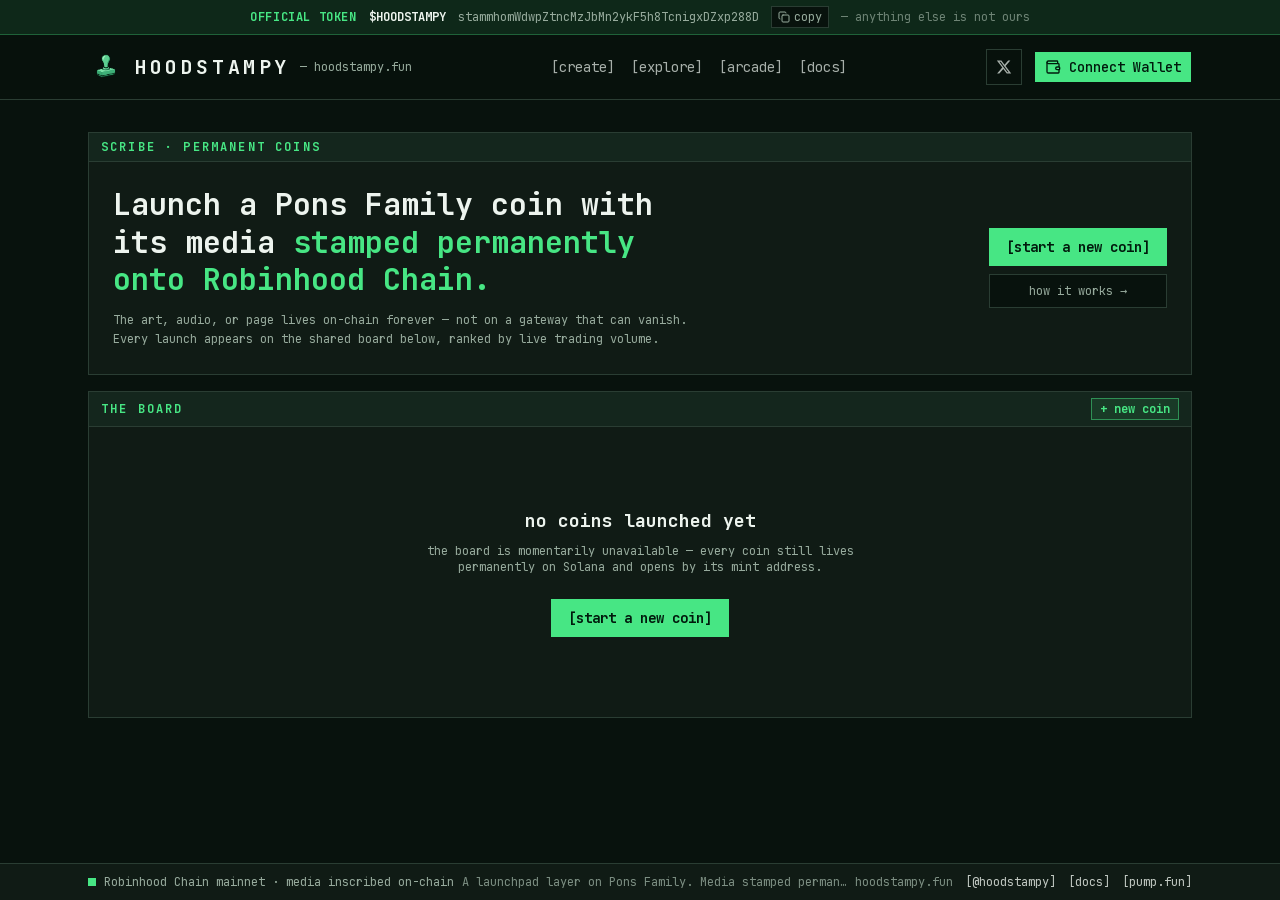
==== index.html @ 8aa6ef07 "Initial commit: Rebrand stampy.fun to Hoodstampy (Fix Vercel deploy)" ====
<!DOCTYPE html><html data-dpl-id="dpl_JHpAuzr3EAzLpMGfVhuZUvar9w6V" lang="en" class="jetbrains_mono_7ea1d0f9-module__6GV5LG__variable bg-background"><head><meta charSet="utf-8"/><meta name="viewport" content="width=device-width, initial-scale=1"/><link rel="preload" href="/assets/static/immutable/media/70bc3e132a0a741e-s.p.269kn9uafm0ti.woff2" as="font" crossorigin="" type="font/woff2"/><link rel="preload" as="image" href="/stampy-logo.png?dpl=dpl_JHpAuzr3EAzLpMGfVhuZUvar9w6V"/><link rel="stylesheet" href="/assets/static/immutable/chunks/0mllt7oy7x0sg.css" data-precedence="next"/><link rel="preload" as="script" fetchPriority="low" href="/assets/static/immutable/chunks/1-6nexkas0ve4.js"/><script src="/assets/static/immutable/chunks/2fa6h3xx-tjad.js" async=""></script><script src="/assets/static/immutable/chunks/3s_6slyhed89_.js" async=""></script><script src="/assets/static/immutable/chunks/40auuzo6gck6d.js" async=""></script><script src="/assets/static/immutable/chunks/turbopack-0ezb2askm-xp-.js" async=""></script><script src="/assets/static/immutable/chunks/2iioh_e6-hd6w.js" async="" crossorigin=""></script><script src="/assets/static/immutable/chunks/3nxid_y6b7e55.js" async="" crossorigin=""></script><script src="/assets/static/immutable/chunks/2_0ifntrn2rp6.js" async="" crossorigin=""></script><script src="/assets/static/immutable/chunks/22rjjztni6tfm.js" async="" crossorigin=""></script><script src="/assets/static/immutable/chunks/2w86rm_7s64op.js" async="" crossorigin=""></script><script src="/assets/static/immutable/chunks/20ri4q6pmw8iw.js" async="" crossorigin=""></script><script src="/assets/static/immutable/chunks/2otffc-g-_y9j.js" async="" crossorigin=""></script><script src="/assets/static/immutable/chunks/11dhwhdbx7qio.js" async="" crossorigin=""></script><meta name="theme-color" content="#0f1a15"/><meta name="color-scheme" content="dark"/><title>Hoodstampy — Stamp your token into the chain</title><meta name="description" content="Launch a native Pons Family coin while permanently inscribing its media on Robinhood Chain. Real coins, on-chain media, immutable once stamped."/><meta name="generator" content="v0.app"/><link rel="icon" href="/stampy-logo.png"/><link rel="apple-touch-icon" href="/stampy-logo.png"/><meta name="next-size-adjust" content=""/><script src="/assets/static/immutable/chunks/0c0hxoamwjsbw.js" noModule=""></script></head><body class="antialiased"><div hidden=""><!--$--><!--/$--></div><div class="flex min-h-screen flex-col"><div class="border-b border-primary/30 bg-primary/10"><div class="mx-auto flex max-w-6xl flex-wrap items-center justify-center gap-x-3 gap-y-1 px-4 py-1.5 text-center font-mono text-xs"><span class="font-bold uppercase tracking-wider text-primary">Official token</span><a href="https://ponsfamily.com/coin/stammhomWdwpZtncMzJbMn2ykF5h8TcnigxDZxp288D" target="_blank" rel="noopener noreferrer" class="font-bold text-foreground underline-offset-2 hover:underline">$<!-- -->HOODSTAMPY</a><span class="hidden max-w-[46ch] truncate text-muted-foreground sm:inline">stammhomWdwpZtncMzJbMn2ykF5h8TcnigxDZxp288D</span><button type="button" aria-label="Copy official token mint address" class="inline-flex items-center gap-1 border border-border bg-background px-1.5 py-0.5 text-muted-foreground transition-colors hover:border-primary/50 hover:text-foreground"><svg xmlns="http://www.w3.org/2000/svg" width="24" height="24" viewBox="0 0 24 24" fill="none" stroke="currentColor" stroke-width="2" stroke-linecap="round" stroke-linejoin="round" class="lucide lucide-copy size-3" aria-hidden="true"><rect width="14" height="14" x="8" y="8" rx="2" ry="2"></rect><path d="M4 16c-1.1 0-2-.9-2-2V4c0-1.1.9-2 2-2h10c1.1 0 2 .9 2 2"></path></svg>copy</button><span class="hidden text-muted-foreground/70 md:inline" aria-hidden="true">— anything else is not ours</span></div></div><header class="sticky top-0 z-40 border-b border-border bg-background/85 backdrop-blur-sm"><div class="mx-auto flex h-16 max-w-6xl items-center justify-between px-4 sm:px-6"><div class="flex items-center gap-6"><a class="flex items-center gap-2.5" aria-label="Hoodstampy home" href="/"><img alt="" aria-hidden="true" width="36" height="36" decoding="async" data-nimg="1" class="size-9" style="color:transparent" src="/stampy-logo.png?dpl=dpl_JHpAuzr3EAzLpMGfVhuZUvar9w6V"/><span class="text-xl font-bold tracking-[0.18em] text-foreground">HOODSTAMPY</span><span class="hidden font-mono text-xs text-muted-foreground sm:inline">— hoodstampy.fun</span></a></div><nav class="hidden items-center gap-4 md:flex" aria-label="Primary"><a class="font-mono text-sm transition-colors text-foreground/70 hover:text-primary" href="/create">[<!-- -->create<!-- -->]</a><a class="font-mono text-sm transition-colors text-foreground/70 hover:text-primary" href="/explore">[<!-- -->explore<!-- -->]</a><a class="font-mono text-sm transition-colors text-foreground/70 hover:text-primary" href="/games">[<!-- -->arcade<!-- -->]</a><a class="font-mono text-sm transition-colors text-foreground/70 hover:text-primary" href="/docs">[<!-- -->docs<!-- -->]</a></nav><div class="flex items-center gap-3"><a href="https://x.com/hoodstampy" target="_blank" rel="noopener noreferrer" aria-label="Hoodstampy on X (@hoodstampy)" class="inline-flex size-9 items-center justify-center rounded-sm border border-border text-foreground/70 transition-colors hover:text-primary"><svg viewBox="0 0 24 24" fill="currentColor" aria-hidden="true" class="size-4"><path d="M18.244 2.25h3.308l-7.227 8.26 8.502 11.24H16.17l-5.214-6.817L4.99 21.75H1.68l7.73-8.835L1.254 2.25H8.08l4.713 6.231 5.45-6.231Zm-1.161 17.52h1.833L7.084 4.126H5.117L17.083 19.77Z"></path></svg></a><div class="hidden sm:block"><button type="button" tabindex="0" data-slot="button" class="group/button inline-flex shrink-0 items-center justify-center rounded-lg border border-transparent bg-clip-padding text-sm font-medium whitespace-nowrap transition-all outline-none select-none focus-visible:border-ring focus-visible:ring-3 focus-visible:ring-ring/50 active:not-aria-[haspopup]:translate-y-px disabled:pointer-events-none disabled:opacity-50 aria-invalid:border-destructive aria-invalid:ring-3 aria-invalid:ring-destructive/20 dark:aria-invalid:border-destructive/50 dark:aria-invalid:ring-destructive/40 [&amp;_svg]:pointer-events-none [&amp;_svg]:shrink-0 [&amp;_svg:not([class*=&#x27;size-&#x27;])]:size-4 bg-primary text-primary-foreground hover:bg-primary/80 h-8 px-2.5 has-data-[icon=inline-end]:pr-2 has-data-[icon=inline-start]:pl-2 gap-2"><svg xmlns="http://www.w3.org/2000/svg" width="24" height="24" viewBox="0 0 24 24" fill="none" stroke="currentColor" stroke-width="2" stroke-linecap="round" stroke-linejoin="round" class="lucide lucide-wallet size-4" aria-hidden="true"><path d="M19 7V4a1 1 0 0 0-1-1H5a2 2 0 0 0 0 4h15a1 1 0 0 1 1 1v4h-3a2 2 0 0 0 0 4h3a1 1 0 0 0 1-1v-2a1 1 0 0 0-1-1"></path><path d="M3 5v14a2 2 0 0 0 2 2h15a1 1 0 0 0 1-1v-4"></path></svg>Connect Wallet</button></div><button class="inline-flex size-9 items-center justify-center rounded-sm border border-border md:hidden" aria-label="Open menu" aria-expanded="false"><svg xmlns="http://www.w3.org/2000/svg" width="24" height="24" viewBox="0 0 24 24" fill="none" stroke="currentColor" stroke-width="2" stroke-linecap="round" stroke-linejoin="round" class="lucide lucide-menu size-5" aria-hidden="true"><path d="M4 5h16"></path><path d="M4 12h16"></path><path d="M4 19h16"></path></svg></button></div></div></header><main class="flex-1"><div class="mx-auto max-w-6xl space-y-4 px-4 py-8 sm:px-6"><section class="border border-border bg-card"><div class="border-b border-border bg-titlebar px-3 py-1.5"><h1 class="font-mono text-xs font-bold uppercase tracking-[0.18em] text-primary">scribe · permanent coins</h1></div><div class="flex flex-col gap-5 p-5 sm:flex-row sm:items-center sm:justify-between sm:p-6"><div class="max-w-xl"><p class="text-2xl font-bold leading-tight text-balance text-foreground sm:text-3xl">Launch a Pons Family coin with its media<!-- --> <span class="text-primary">stamped permanently onto Robinhood Chain.</span></p><p class="mt-3 font-mono text-xs leading-relaxed text-muted-foreground">The art, audio, or page lives on-chain forever — not on a gateway that can vanish. Every launch appears on the shared board below, ranked by live trading volume.</p></div><div class="flex shrink-0 flex-col gap-2"><a class="border border-primary bg-primary px-4 py-2 text-center font-mono text-sm font-bold text-primary-foreground transition-opacity hover:opacity-90" href="/create">[start a new coin]</a><a class="border border-border bg-background px-4 py-2 text-center font-mono text-xs text-muted-foreground transition-colors hover:border-primary/50 hover:text-foreground" href="/docs">how it works →</a></div></div></section><section class="border border-border bg-card"><div class="flex items-center justify-between gap-3 border-b border-border bg-titlebar px-3 py-1.5"><h2 class="font-mono text-xs font-bold uppercase tracking-[0.18em] text-primary">the board</h2><div class="flex items-center gap-2"><a class="border border-primary/50 bg-primary/10 px-2 py-0.5 font-mono text-xs font-bold text-primary transition-colors hover:bg-primary hover:text-primary-foreground" href="/create">+ new coin</a></div></div><div class="p-4"><p class="py-16 text-center font-mono text-sm text-muted-foreground">Loading the board…</p></div></section></div><!--$--><!--/$--></main><footer class="mt-10 border-t border-border bg-card"><div class="mx-auto flex max-w-6xl flex-col items-stretch gap-2 px-4 py-2.5 font-mono text-xs sm:flex-row sm:items-center sm:justify-between sm:px-6"><span class="flex items-center gap-2 text-muted-foreground"><span class="inline-block size-2 bg-primary" aria-hidden="true"></span>Robinhood Chain mainnet · media inscribed on-chain</span><span class="min-w-0 flex-1 truncate text-center text-muted-foreground/80">A launchpad layer on Pons Family. Media stamped permanently into Robinhood Chain transaction history — immutable once confirmed.</span><nav class="flex items-center gap-3 text-foreground/80" aria-label="Footer"><span class="text-muted-foreground/80">hoodstampy.fun</span><a href="https://x.com/hoodstampy" target="_blank" rel="noopener noreferrer" class="hover:text-primary">[@<!-- -->hoodstampy<!-- -->]</a><a class="hover:text-primary" href="/docs">[docs]</a><a href="https://ponsfamily.com" target="_blank" rel="noopener noreferrer" class="hover:text-primary">[pump.fun]</a></nav></div></footer></div><!--$!--><template data-dgst="BAILOUT_TO_CLIENT_SIDE_RENDERING"></template><!--/$--><script src="/assets/static/immutable/chunks/1-6nexkas0ve4.js" id="_R_" async=""></script><script>(self.__next_f=self.__next_f||[]).push([0])</script><script>self.__next_f.push([1,"1:\"$Sreact.fragment\"\n2:I[6442,[\"/assets/static/immutable/chunks/2iioh_e6-hd6w.js\",\"/assets/static/immutable/chunks/3nxid_y6b7e55.js\",\"/assets/static/immutable/chunks/2_0ifntrn2rp6.js\",\"/assets/static/immutable/chunks/22rjjztni6tfm.js\",\"/assets/static/immutable/chunks/2w86rm_7s64op.js\",\"/assets/static/immutable/chunks/20ri4q6pmw8iw.js\"],\"WalletProviders\"]\n3:I[76013,[\"/assets/static/immutable/chunks/2iioh_e6-hd6w.js\",\"/assets/static/immutable/chunks/3nxid_y6b7e55.js\",\"/assets/static/immutable/chunks/2_0ifntrn2rp6.js\",\"/assets/static/immutable/chunks/22rjjztni6tfm.js\",\"/assets/static/immutable/chunks/2w86rm_7s64op.js\",\"/assets/static/immutable/chunks/20ri4q6pmw8iw.js\"],\"TokenBanner\"]\n4:I[48303,[\"/assets/static/immutable/chunks/2iioh_e6-hd6w.js\",\"/assets/static/immutable/chunks/3nxid_y6b7e55.js\",\"/assets/static/immutable/chunks/2_0ifntrn2rp6.js\",\"/assets/static/immutable/chunks/22rjjztni6tfm.js\",\"/assets/static/immutable/chunks/2w86rm_7s64op.js\",\"/assets/static/immutable/chunks/20ri4q6pmw8iw.js\"],\"SiteHeader\"]\n5:I[11863,[\"/assets/static/immutable/chunks/2iioh_e6-hd6w.js\",\"/assets/static/immutable/chunks/3nxid_y6b7e55.js\",\"/assets/static/immutable/chunks/2_0ifntrn2rp6.js\",\"/assets/static/immutable/chunks/22rjjztni6tfm.js\",\"/assets/static/immutable/chunks/2w86rm_7s64op.js\",\"/assets/static/immutable/chunks/20ri4q6pmw8iw.js\"],\"default\"]\n6:I[82566,[\"/assets/static/immutable/chunks/2iioh_e6-hd6w.js\",\"/assets/static/immutable/chunks/3nxid_y6b7e55.js\",\"/assets/static/immutable/chunks/2_0ifntrn2rp6.js\",\"/assets/static/immutable/chunks/22rjjztni6tfm.js\",\"/assets/static/immutable/chunks/2w86rm_7s64op.js\",\"/assets/static/immutable/chunks/20ri4q6pmw8iw.js\"],\"default\"]\n7:I[73127,[\"/assets/static/immutable/chunks/2iioh_e6-hd6w.js\",\"/assets/static/immutable/chunks/3nxid_y6b7e55.js\",\"/assets/static/immutable/chunks/2_0ifntrn2rp6.js\",\"/assets/static/immutable/chunks/22rjjztni6tfm.js\",\"/assets/static/immutable/chunks/2w86rm_7s64op.js\",\"/assets/static/immutable/chunks/20ri4q6pmw8iw.js\",\"/assets/static/immutable/chunks/2otffc-g-_y9j.js\",\"/assets/static/immutable/chunks/11dhwhdbx7qio.js\"],\"\"]\n8:I[50409,[\"/assets/static/immutable/chunks/2iioh_e6-hd6w.js\",\"/assets/static/immutable/chunks/3nxid_y6b7e55.js\",\"/assets/static/immutable/chunks/2_0ifntrn2rp6.js\",\"/assets/static/immutable/chunks/22rjjztni6tfm.js\",\"/assets/static/immutable/chunks/2w86rm_7s64op.js\",\"/assets/static/immutable/chunks/20ri4q6pmw8iw.js\"],\"Analytics\"]\n10:I[30272,[\"/assets/static/immutable/chunks/2iioh_e6-hd6w.js\",\"/assets/static/immutable/chunks/3nxid_y6b7e55.js\",\"/assets/static/immutable/chunks/2_0ifntrn2rp6.js\",\"/assets/static/immutable/chunks/22rjjztni6tfm.js\",\"/assets/static/immutable/chunks/2w86rm_7s64op.js\",\"/assets/static/immutable/chunks/20ri4q6pmw8iw.js\"],\"default\",1]\n:HL[\"/assets/static/immutable/chunks/0mllt7oy7x0sg.css\",\"style\"]\n:HL[\"/assets/static/immutable/media/70bc3e132a0a741e-s.p.269kn9uafm0ti.woff2\",\"font\",{\"crossOrigin\":\"\",\"type\":\"font/woff2\"}]\n0:{\"P\":null,\"c\":[\"\",\"\"],\"q\":\"\",\"i\":false,\"f\":[[[\"\",{\"children\":[\"__PAGE__\",{},\"$undefined\",\"$undefined\",4608]},\"$undefined\",\"$undefined\",4624],[[\"$\",\"$1\",\"c\",{\"children\":[[[\"$\",\"link\",\"0\",{\"rel\":\"stylesheet\",\"href\":\"/assets/static/immutable/chunks/0mllt7oy7x0sg.css\",\"precedence\":\"next\",\"crossOrigin\":\"$undefined\",\"nonce\":\"$undefined\"}],[\"$\",\"script\",\"script-0\",{\"src\":\"/assets/static/immutable/chunks/2iioh_e6-hd6w.js\",\"async\":true,\"nonce\":\"$undefined\"}],[\"$\",\"script\",\"script-1\",{\"src\":\"/assets/static/immutable/chunks/3nxid_y6b7e55.js\",\"async\":true,\"nonce\":\"$undefined\"}],[\"$\",\"script\",\"script-2\",{\"src\":\"/assets/static/immutable/chunks/2_0ifntrn2rp6.js\",\"async\":true,\"nonce\":\"$undefined\"}],[\"$\",\"script\",\"script-3\",{\"src\":\"/assets/static/immutable/chunks/22rjjztni6tfm.js\",\"async\":true,\"nonce\":\"$undefined\"}],[\"$\",\"script\",\"script-4\",{\"src\":\"/assets/static/immutable/chunks/2w86rm_7s64op.js\",\"async\":true,\"nonce\":\"$undefined\"}],[\"$\",\"script\",\"script-5\",{\"src\":\"/assets/static/immutable/chunks/20ri4q6pmw8iw.js\",\"async\":true,\"nonce\":\"$undefined\"}]],[\"$\",\"html\",null,{\"lang\":\"en\",\"className\":\"jetbrains_mono_7ea1d0f9-module__6GV5LG__variable bg-background\",\"children\":[\"$\",\"body\",null,{\"className\":\"antialiased\",\"children\":[[\"$\",\"$L2\",null,{\"children\":[\"$\",\"div\",null,{\"className\":\"flex min-h-screen flex-col\",\"children\":[[\"$\",\"$L3\",null,{}],[\"$\",\"$L4\",null,{}],[\"$\",\"main\",null,{\"className\":\"flex-1\",\"children\":[\"$\",\"$L5\",null,{\"parallelRouterKey\":\"children\",\"error\":\"$undefined\",\"errorStyles\":\"$undefined\",\"errorScripts\":\"$undefined\",\"template\":[\"$\",\"$L6\",null,{}],\"templateStyles\":\"$undefined\",\"templateScripts\":\"$undefined\",\"notFound\":[[[\"$\",\"title\",null,{\"children\":\"404: This page could not be found.\"}],[\"$\",\"div\",null,{\"style\":{\"fontFamily\":\"system-ui,\\\"Segoe UI\\\",Roboto,Helvetica,Arial,sans-serif,\\\"Apple Color Emoji\\\",\\\"Segoe UI Emoji\\\"\",\"height\":\"100vh\",\"textAlign\":\"center\",\"display\":\"flex\",\"flexDirection\":\"column\",\"alignItems\":\"center\",\"justifyContent\":\"center\"},\"children\":[\"$\",\"div\",null,{\"children\":[[\"$\",\"style\",null,{\"dangerouslySetInnerHTML\":{\"__html\":\"body{color:#000;background:#fff;margin:0}.next-error-h1{border-right:1px solid rgba(0,0,0,.3)}@media (prefers-color-scheme:dark){body{color:#fff;background:#000}.next-error-h1{border-right:1px solid rgba(255,255,255,.3)}}\"}}],[\"$\",\"h1\",null,{\"className\":\"next-error-h1\",\"style\":{\"display\":\"inline-block\",\"margin\":\"0 20px 0 0\",\"padding\":\"0 23px 0 0\",\"fontSize\":24,\"fontWeight\":500,\"verticalAlign\":\"top\",\"lineHeight\":\"49px\"},\"children\":404}],[\"$\",\"div\",null,{\"style\":{\"display\":\"inline-block\"},\"children\":[\"$\",\"h2\",null,{\"style\":{\"fontSize\":14,\"fontWeight\":400,\"lineHeight\":\"49px\",\"margin\":0},\"children\":\"This page could not be found.\"}]}]]}]}]],[]],\"forbidden\":\"$undefined\",\"unauthorized\":\"$undefined\"}]}],[\"$\",\"footer\",null,{\"className\":\"mt-10 border-t border-border bg-card\",\"children\":[\"$\",\"div\",null,{\"className\":\"mx-auto flex max-w-6xl flex-col items-stretch gap-2 px-4 py-2.5 font-mono text-xs sm:flex-row sm:items-center sm:justify-between sm:px-6\",\"children\":[[\"$\",\"span\",null,{\"className\":\"flex items-center gap-2 text-muted-foreground\",\"children\":[[\"$\",\"span\",null,{\"className\":\"inline-block size-2 bg-primary\",\"aria-hidden\":true}],\"Robinhood Chain mainnet · media inscribed on-chain\"]}],[\"$\",\"span\",null,{\"className\":\"min-w-0 flex-1 truncate text-center text-muted-foreground/80\",\"children\":\"A launchpad layer on Pons Family. Media stamped permanently into Robinhood Chain transaction history — immutable once confirmed.\"}],[\"$\",\"nav\",null,{\"className\":\"flex items-center gap-3 text-foreground/80\",\"aria-label\":\"Footer\",\"children\":[[\"$\",\"span\",null,{\"className\":\"text-muted-foreground/80\",\"children\":\"hoodstampy.fun\"}],[\"$\",\"a\",null,{\"href\":\"https://x.com/hoodstampy\",\"target\":\"_blank\",\"rel\":\"noopener noreferrer\",\"className\":\"hover:text-primary\",\"children\":[\"[@\",\"hoodstampy\",\"]\"]}],[\"$\",\"$L7\",null,{\"href\":\"/docs\",\"className\":\"hover:text-primary\",\"children\":\"[docs]\"}],[\"$\",\"a\",null,{\"href\":\"https://ponsfamily.com\",\"target\":\"_blank\",\"rel\":\"noopener noreferrer\",\"className\":\"hover:text-primary\",\"children\":\"[pump.fun]\"}]]}]]}]}]]}]}],[\"$\",\"$L8\",null,{}]]}]}]]}],{\"children\":[[\"$\",\"$1\",\"c\",{\"children\":[[\"$\",\"div\",null,{\"className\":\"mx-auto max-w-6xl space-y-4 px-4 py-8 sm:px-6\",\"children\":[[\"$\",\"section\",null,{\"className\":\"border border-border bg-card\",\"children\":[[\"$\",\"div\",null,{\"className\":\"border-b border-border bg-titlebar px-3 py-1.5\",\"children\":[\"$\",\"h1\",null,{\"className\":\"font-mono text-xs font-bold uppercase tracking-[0.18em] text-primary\",\"children\":\"scribe · permanent coins\"}]}],[\"$\",\"div\",null,{\"className\":\"flex flex-col gap-5 p-5 sm:flex-row sm:items-center sm:justify-between sm:p-6\",\"children\":[\"$L9\",\"$La\"]}]]}],\"$Lb\"]}],[\"$Lc\",\"$Ld\"],\"$Le\"]}],{},null,false,null]},null,false,null],\"$Lf\",false]],\"m\":\"$undefined\",\"G\":[\"$10\",[\"$L11\"]],\"S\":true,\"h\":null,\"r\":\"$undefined\",\"s\":\"$undefined\",\"a\":\"$undefined\",\"l\":\"$undefined\",\"p\":\"$undefined\",\"d\":\"$undefined\"}\n12:I[47964,[\"/assets/static/immutable/chunks/2iioh_e6-hd6w.js\",\"/assets/static/immutable/chunks/3nxid_y6b7e55.js\",\"/assets/static/immutable/chunks/2_0ifntrn2rp6.js\",\"/assets/static/immutable/chunks/22rjjztni6tfm.js\",\"/assets/static/immutable/chunks/2w86rm_7s64op.js\",\"/assets/static/immutable/chunks/20ri4q6pmw8iw.js\",\"/assets/static/immutable/chunks/2otffc-g-_y9j.js\",\"/assets/static/immutable/chunks/11dhwhdbx7qio.js\"],\"ExploreGrid\"]\n13:I[66998,[\"/assets/static/immutable/chunks/2iioh_e6-hd6w.js\",\"/assets/static/immutable/chunks/3nxid_y6b7e55.js\",\"/assets/static/immutable/chunks/2_0ifntrn2rp6.js\",\"/assets/static/immutable/chunks/22rjjztni6tfm.js\",\"/assets/static/immutable/chunks/2w86rm_7s64op.js\",\"/assets/static/immutable/chunks/20ri4q6pmw8iw.js\"],\"OutletBoundary\"]\n14:\"$Sreact.suspense\"\n16:I[66998,[\"/assets/static/immutable/chunks/2iioh_e6-hd6w.js\",\"/assets/static/immutable/chunks/3nxid_y6b7e55.js\",\"/assets/static/immutable/chunks/2_0ifntrn2rp6.js\",\"/assets/static/immutable/chunks/22rjjztni6tfm.js\",\"/assets/static/immutable/chunks/2w86rm_7s64op.js\",\"/assets/static/immutable/chunks/20ri4q6pmw8iw.js\"],\"ViewportBoundary\"]\n18:I[66998,[\"/assets/static/immutable/chunks/2iioh_e6-hd6w.js\",\"/assets/static/immutable/chunks/3nxid_y6b7e55.js\",\"/assets/static/immutable/chunks/2_0ifntrn2rp6.js\",\"/assets/static/immutable/chunks/22rjjztni6tfm.js\",\"/assets/static/immutable/chunks/2w86rm_7s64op.js\",\"/assets/static/immutable/chunks/20ri4q6pmw8iw.js\"],\"MetadataBoundary\"]\n9:[\"$\",\"div\",null,{\"className\":\"max-w-xl\",\"children\":[[\"$\",\"p\",null,{\"className\":\"text-2xl font-bold leading-tight text-balance text-foreground sm:text-3xl\",\"children\":[\"Launch a Pons Family coin with its media\",\" \",[\"$\",\"span\",null,{\"className\":\"text-primary\",\"children\":\"stamped permanently onto Robinhood Chain.\"}]]}],[\"$\",\"p\",null,{\"className\":\"mt-3 font-mono text-xs leading-relaxed text-muted-foreground\",\"children\":\"The art, audio, or page lives on-chain forever — not on a gateway that can vanish. Every launch appears on the shared board below, ranked by live trading volume.\"}]]}]\na:[\"$\",\"div\",null,{\"className\":\"flex shrink-0 flex-col gap-2\",\"children\":[[\"$\",\"$L7\",null,{\"href\":\"/create\",\"className\":\"border border-primary bg-primary px-4 py-2 text-center font-mono text-sm font-bold text-primary-foreground transition-opacity hover:opacity-90\",\"children\":\"[start a new coin]\"}],[\"$\",\"$L7\",null,{\"href\":\"/docs\",\"className\":\"border border-border bg-background px-4 py-2 text-center font-mono text-xs text-muted-foreground transition-colors hover:border-primary/50 hover:text-foreground\",\"children\":\"how it works →\"}]]}]\nb:[\"$\",\"$L12\",null,{}]\nc:[\"$\",\"script\",\"script-0\",{\"src\":\"/assets/static/immutable/chunks/2otffc-g-_y9j.js\",\"async\":true,\"nonce\":\"$undefined\"}]\nd:[\"$\",\"script\",\"script-1\",{\"src\":\"/assets/static/immutable/chunks/11dhwhdbx7qio.js\",\"async\":true,\"nonce\":\"$undefined\"}]\ne:[\"$\",\"$L13\",null,{\"children\":[\"$\",\"$14\",null,{\"name\":\"Next.MetadataOutlet\",\"children\":\"$@15\"}]}]\nf:[\"$\",\"$1\",\"h\",{\"children\":[null,[\"$\",\"$L16\",null,{\"children\":\"$L17\"}],[\"$\",\"div\",null,{\"hidden\":true,\"children\":[\"$\",\"$L18\",null,{\"children\":[\"$\",\"$14\",null,{\"name\":\"Next.Metadata\",\"children\":\"$L19\"}]}]}],[\"$\",\"meta\",null,{\"name\":\"next-size-adjust\",\"content\":\"\"}]]}]\n11:[\"$\",\"link\",\"0\",{\"rel\":\"stylesheet\",\"href\":\"/assets/static/immutable/chunks/0mllt7oy7x0sg.css\",\"precedence\":\"next\",\"crossOrigin\":\"$undefined\",\"nonce\":\"$undefined\"}]\n17:[[\"$\",\"meta\",\"0\",{\"charSet\":\"utf-8\"}],[\"$\",\"meta\",\"1\",{\"name\":\"viewport\",\"content\":\"width=device-width, initial-scale=1\"}],[\"$\",\"meta\",\"2\",{\"name\":\"theme-color\",\"content\":\"#0f1a15\"}],[\"$\",\"meta\",\"3\",{\"name\":\"color-scheme\",\"content\":\"dark\"}]]\n1a:I[46802,[\"/assets/static/immutable/chunks/2iioh_e6-hd6w.js\",\"/assets/static/immutable/chunks/3nxid_y6b7e55.js\",\"/assets/static/immutable/chunks/2_0ifntrn2rp6.js\",\"/assets/static/immutable/chunks/22rjjztni6tfm.js\",\"/assets/static/immutable/chunks/2w86rm_7s64op.js\",\"/assets/static/immutable/chunks/20ri4q6pmw8iw.js\"],\"IconMark\"]\n15:null\n19:[[\"$\",\"title\",\"0\",{\"children\":\"Hoodstampy — Stamp your token into the chain\"}],[\"$\",\"meta\",\"1\",{\"name\":\"description\",\"content\":\"Launch a native Pons Family coin while permanently inscribing its media on Robinhood Chain. Real coins, on-chain media, immutable once stamped.\"}],[\"$\",\"meta\",\"2\",{\"name\":\"generator\",\"content\":\"v0.app\"}],[\"$\",\"link\",\"3\",{\"rel\":\"icon\",\"href\":\"/stampy-logo.png\"}],[\"$\",\"link\",\"4\",{\"rel\":\"apple-touch-icon\",\"href\":\"/stampy-logo.png\"}],[\"$\",\"$L1a\",\"5\",{}]]\n"])</script></body></html>
---- assets/static/immutable/chunks/0mllt7oy7x0sg.css ----
@import "https://fonts.googleapis.com/css2?family=DM+Sans:wght@400;500;700&display=swap";
@font-face{font-family:JetBrains Mono;font-style:normal;font-weight:100 800;font-display:swap;src:url(../media/13bf9871fe164e7f-s.3bz3aq452sydg.woff2)format("woff2");unicode-range:U+460-52F,U+1C80-1C8A,U+20B4,U+2DE0-2DFF,U+A640-A69F,U+FE2E-FE2F}@font-face{font-family:JetBrains Mono;font-style:normal;font-weight:100 800;font-display:swap;src:url(../media/cc545e633e20c56d-s.2sb9jzhmrh7ny.woff2)format("woff2");unicode-range:U+301,U+400-45F,U+490-491,U+4B0-4B1,U+2116}@font-face{font-family:JetBrains Mono;font-style:normal;font-weight:100 800;font-display:swap;src:url(../media/71b036adf157cdcf-s.343obqi851wr5.woff2)format("woff2");unicode-range:U+370-377,U+37A-37F,U+384-38A,U+38C,U+38E-3A1,U+3A3-3FF}@font-face{font-family:JetBrains Mono;font-style:normal;font-weight:100 800;font-display:swap;src:url(../media/89b21bb081cb7469-s.40kcwrf1wub16.woff2)format("woff2");unicode-range:U+102-103,U+110-111,U+128-129,U+168-169,U+1A0-1A1,U+1AF-1B0,U+300-301,U+303-304,U+308-309,U+323,U+329,U+1EA0-1EF9,U+20AB}@font-face{font-family:JetBrains Mono;font-style:normal;font-weight:100 800;font-display:swap;src:url(../media/3fe682a82f50d426-s.200l3jur7oygh.woff2)format("woff2");unicode-range:U+100-2BA,U+2BD-2C5,U+2C7-2CC,U+2CE-2D7,U+2DD-2FF,U+304,U+308,U+329,U+1D00-1DBF,U+1E00-1E9F,U+1EF2-1EFF,U+2020,U+20A0-20AB,U+20AD-20C0,U+2113,U+2C60-2C7F,U+A720-A7FF}@font-face{font-family:JetBrains Mono;font-style:normal;font-weight:100 800;font-display:swap;src:url(../media/70bc3e132a0a741e-s.p.269kn9uafm0ti.woff2)format("woff2");unicode-range:U+??,U+131,U+152-153,U+2BB-2BC,U+2C6,U+2DA,U+2DC,U+304,U+308,U+329,U+2000-206F,U+20AC,U+2122,U+2191,U+2193,U+2212,U+2215,U+FEFF,U+FFFD}@font-face{font-family:JetBrains Mono Fallback;src:local(Arial);ascent-override:75.79%;descent-override:22.29%;line-gap-override:0.0%;size-adjust:134.59%}.jetbrains_mono_7ea1d0f9-module__6GV5LG__className{font-family:JetBrains Mono,JetBrains Mono Fallback;font-style:normal}.jetbrains_mono_7ea1d0f9-module__6GV5LG__variable{--font-jetbrains-mono:"JetBrains Mono", "JetBrains Mono Fallback"}
@layer properties{@supports (((-webkit-hyphens:none)) and (not (margin-trim:inline))) or ((-moz-orient:inline) and (not (color:rgb(from red r g b)))){:root,:host{--shimmer-angle:20deg}*,:before,:after,::backdrop{--tw-translate-x:0;--tw-translate-y:0;--tw-translate-z:0;--tw-rotate-x:initial;--tw-rotate-y:initial;--tw-rotate-z:initial;--tw-skew-x:initial;--tw-skew-y:initial;--tw-space-y-reverse:0;--tw-divide-x-reverse:0;--tw-border-style:solid;--tw-divide-y-reverse:0;--tw-leading:initial;--tw-font-weight:initial;--tw-tracking:initial;--tw-shadow:0 0 #0000;--tw-shadow-color:initial;--tw-shadow-alpha:100%;--tw-inset-shadow:0 0 #0000;--tw-inset-shadow-color:initial;--tw-inset-shadow-alpha:100%;--tw-ring-color:initial;--tw-ring-shadow:0 0 #0000;--tw-inset-ring-color:initial;--tw-inset-ring-shadow:0 0 #0000;--tw-ring-inset:initial;--tw-ring-offset-width:0px;--tw-ring-offset-color:#fff;--tw-ring-offset-shadow:0 0 #0000;--tw-outline-style:solid;--tw-blur:initial;--tw-brightness:initial;--tw-contrast:initial;--tw-grayscale:initial;--tw-hue-rotate:initial;--tw-invert:initial;--tw-opacity:initial;--tw-saturate:initial;--tw-sepia:initial;--tw-drop-shadow:initial;--tw-drop-shadow-color:initial;--tw-drop-shadow-alpha:100%;--tw-drop-shadow-size:initial;--tw-backdrop-blur:initial;--tw-backdrop-brightness:initial;--tw-backdrop-contrast:initial;--tw-backdrop-grayscale:initial;--tw-backdrop-hue-rotate:initial;--tw-backdrop-invert:initial;--tw-backdrop-opacity:initial;--tw-backdrop-saturate:initial;--tw-backdrop-sepia:initial;--tw-duration:initial;--tw-content:"";--tw-animation-delay:0s;--tw-animation-direction:normal;--tw-animation-duration:initial;--tw-animation-fill-mode:none;--tw-animation-iteration-count:1;--tw-enter-blur:0;--tw-enter-opacity:1;--tw-enter-rotate:0;--tw-enter-scale:1;--tw-enter-translate-x:0;--tw-enter-translate-y:0;--tw-exit-blur:0;--tw-exit-opacity:1;--tw-exit-rotate:0;--tw-exit-scale:1;--tw-exit-translate-x:0;--tw-exit-translate-y:0;--scroll-fade-t:0px;--scroll-fade-b:0px;--scroll-fade-s:0px;--scroll-fade-e:0px;--scroll-fade-mask:initial;--shimmer-image:initial;--shimmer-text-fill:initial}}}@layer theme{:root,:host{--color-black:#000;--color-white:#fff;--spacing:.25rem;--container-xs:20rem;--container-sm:24rem;--container-md:28rem;--container-lg:32rem;--container-xl:36rem;--container-2xl:42rem;--container-6xl:72rem;--text-xs:.75rem;--text-xs--line-height:calc(1 / .75);--text-sm:.875rem;--text-sm--line-height:calc(1.25 / .875);--text-base:1rem;--text-base--line-height:calc(1.5 / 1);--text-lg:1.125rem;--text-lg--line-height:calc(1.75 / 1.125);--text-xl:1.25rem;--text-xl--line-height:calc(1.75 / 1.25);--text-2xl:1.5rem;--text-2xl--line-height:calc(2 / 1.5);--text-3xl:1.875rem;--text-3xl--line-height:calc(2.25 / 1.875);--text-4xl:2.25rem;--text-4xl--line-height:calc(2.5 / 2.25);--text-5xl:3rem;--text-5xl--line-height:1;--font-weight-medium:500;--font-weight-semibold:600;--font-weight-bold:700;--tracking-wide:.025em;--tracking-wider:.05em;--leading-tight:1.25;--leading-snug:1.375;--leading-relaxed:1.625;--radius-md:calc(var(--radius) * .8);--radius-4xl:2rem;--animate-spin:spin 1s linear infinite;--animate-pulse:pulse 2s cubic-bezier(.4, 0, .6, 1) infinite;--blur-xs:4px;--blur-sm:8px;--aspect-video:16 / 9;--default-transition-duration:.15s;--default-transition-timing-function:cubic-bezier(.4, 0, .2, 1);--default-font-family:var(--font-jetbrains-mono), ui-monospace, monospace;--default-mono-font-family:var(--font-jetbrains-mono), ui-monospace, monospace;--color-primary:var(--primary)}}@layer base{*,:after,:before,::backdrop{box-sizing:border-box;border:0 solid;margin:0;padding:0}::file-selector-button{box-sizing:border-box;border:0 solid;margin:0;padding:0}html,:host{-webkit-text-size-adjust:100%;tab-size:4;line-height:1.5;font-family:var(--default-font-family,-apple-system, BlinkMacSystemFont, "Segoe UI", Roboto, "Helvetica Neue", "Noto Sans", Arial, sans-serif, "Apple Color Emoji", "Segoe UI Emoji", "Segoe UI Symbol", "Noto Color Emoji");font-feature-settings:var(--default-font-feature-settings,normal);font-variation-settings:var(--default-font-variation-settings,normal);-webkit-tap-highlight-color:transparent}hr{height:0;color:inherit;border-top-width:1px}abbr:where([title]){-webkit-text-decoration:underline dotted;text-decoration:underline dotted}h1,h2,h3,h4,h5,h6{font-size:inherit;font-weight:inherit}a{color:inherit;-webkit-text-decoration:inherit;-webkit-text-decoration:inherit;-webkit-text-decoration:inherit;-webkit-text-decoration:inherit;text-decoration:inherit}b,strong{font-weight:bolder}code,kbd,samp,pre{font-family:var(--default-mono-font-family,ui-monospace, SFMono-Regular, Menlo, Monaco, Consolas, "Liberation Mono", "Courier New", monospace);font-feature-settings:var(--default-mono-font-feature-settings,normal);font-variation-settings:var(--default-mono-font-variation-settings,normal);font-size:1em}small{font-size:80%}sub,sup{vertical-align:baseline;font-size:75%;line-height:0;position:relative}sub{bottom:-.25em}sup{top:-.5em}table{text-indent:0;border-color:inherit;border-collapse:collapse}:-moz-focusring:where(:not(iframe)){outline:auto}progress{vertical-align:baseline}summary{display:list-item}ol,ul,menu{list-style:none}img,svg,video,canvas,audio,iframe,embed,object{vertical-align:middle;display:block}img,video{max-width:100%;height:auto}button,input,select,optgroup,textarea{font:inherit;font-feature-settings:inherit;font-variation-settings:inherit;letter-spacing:inherit;color:inherit;opacity:1;background-color:#0000;border-radius:0}::file-selector-button{font:inherit;font-feature-settings:inherit;font-variation-settings:inherit;letter-spacing:inherit;color:inherit;opacity:1;background-color:#0000;border-radius:0}:where(select:is([multiple],[size])) optgroup{font-weight:bolder}:where(select:is([multiple],[size])) optgroup option{padding-inline-start:20px}::file-selector-button{margin-inline-end:4px}::placeholder{opacity:1}@supports (not ((-webkit-appearance:-apple-pay-button))) or (contain-intrinsic-size:1px){::placeholder{color:currentColor}@supports (color:color-mix(in lab, red, red)){::placeholder{color:color-mix(in oklab, currentcolor 50%, transparent)}}}textarea{resize:vertical}::-webkit-search-decoration{-webkit-appearance:none}::-webkit-date-and-time-value{min-height:1lh;text-align:inherit}::-webkit-datetime-edit{display:inline-flex}::-webkit-datetime-edit-fields-wrapper{padding:0}::-webkit-datetime-edit{padding-block:0}::-webkit-datetime-edit-year-field{padding-block:0}::-webkit-datetime-edit-month-field{padding-block:0}::-webkit-datetime-edit-day-field{padding-block:0}::-webkit-datetime-edit-hour-field{padding-block:0}::-webkit-datetime-edit-minute-field{padding-block:0}::-webkit-datetime-edit-second-field{padding-block:0}::-webkit-datetime-edit-millisecond-field{padding-block:0}::-webkit-datetime-edit-meridiem-field{padding-block:0}::-webkit-calendar-picker-indicator{line-height:1}:-moz-ui-invalid{box-shadow:none}button,input:where([type=button],[type=reset],[type=submit]){appearance:button}::file-selector-button{appearance:button}::-webkit-inner-spin-button{height:auto}::-webkit-outer-spin-button{height:auto}[hidden]:where(:not([hidden=until-found])){display:none!important}*{border-color:var(--border);outline-color:var(--ring)}@supports (color:color-mix(in lab, red, red)){*{outline-color:color-mix(in oklab, var(--ring) 40%, transparent)}}html{background-color:var(--background)}body{background-color:var(--background);font-family:var(--font-jetbrains-mono), ui-monospace, monospace;color:var(--foreground);-webkit-font-smoothing:antialiased;-moz-osx-font-smoothing:grayscale}h1,h2,h3,h4{font-family:var(--font-jetbrains-mono), ui-monospace, monospace;--tw-font-weight:var(--font-weight-bold);font-weight:var(--font-weight-bold);letter-spacing:0}}@layer components{.rule-engraved{background-image:linear-gradient(to right, transparent, var(--border) 12%, var(--border) 88%, transparent);height:1px}}@layer utilities{.\@container\/card-header{container:card-header/inline-size}.pointer-events-none{pointer-events:none}.visible{visibility:visible}.sr-only{clip-path:inset(50%);white-space:nowrap;border-width:0;width:1px;height:1px;margin:-1px;padding:0;position:absolute;overflow:hidden}.absolute{position:absolute}.fixed{position:fixed}.relative{position:relative}.static{position:static}.sticky{position:sticky}.inset-0{inset:0}.top-0{top:0}.top-1\/2{top:50%}.top-2{top:calc(var(--spacing) * 2)}.top-24{top:calc(var(--spacing) * 24)}.right-0{right:0}.right-2{right:calc(var(--spacing) * 2)}.left-0{left:0}.left-1\/2{left:50%}.isolate{isolation:isolate}.z-10{z-index:10}.z-40{z-index:40}.z-50{z-index:50}.col-start-2{grid-column-start:2}.row-span-2{grid-row:span 2/span 2}.row-start-1{grid-row-start:1}.-mx-4{margin-inline:calc(var(--spacing) * -4)}.mx-1{margin-inline:var(--spacing)}.mx-auto{margin-inline:auto}.mt-0\.5{margin-top:calc(var(--spacing) * .5)}.mt-1{margin-top:var(--spacing)}.mt-1\.5{margin-top:calc(var(--spacing) * 1.5)}.mt-2{margin-top:calc(var(--spacing) * 2)}.mt-3{margin-top:calc(var(--spacing) * 3)}.mt-4{margin-top:calc(var(--spacing) * 4)}.mt-5{margin-top:calc(var(--spacing) * 5)}.mt-6{margin-top:calc(var(--spacing) * 6)}.mt-10{margin-top:calc(var(--spacing) * 10)}.mt-auto{margin-top:auto}.-mb-4{margin-bottom:calc(var(--spacing) * -4)}.mb-1{margin-bottom:var(--spacing)}.mb-3{margin-bottom:calc(var(--spacing) * 3)}.mb-6{margin-bottom:calc(var(--spacing) * 6)}.mb-8{margin-bottom:calc(var(--spacing) * 8)}.mb-10{margin-bottom:calc(var(--spacing) * 10)}.-ml-px{margin-left:-1px}.ml-auto{margin-left:auto}.line-clamp-2{-webkit-line-clamp:2;-webkit-box-orient:vertical;display:-webkit-box;overflow:hidden}.line-clamp-3{-webkit-line-clamp:3;-webkit-box-orient:vertical;display:-webkit-box;overflow:hidden}.block{display:block}.flex{display:flex}.grid{display:grid}.hidden{display:none}.inline{display:inline}.inline-block{display:inline-block}.inline-flex{display:inline-flex}.table{display:table}.field-sizing-content{field-sizing:content}.aspect-square{aspect-ratio:1}.aspect-video{aspect-ratio:var(--aspect-video)}.size-1{width:var(--spacing);height:var(--spacing)}.size-1\.5{width:calc(var(--spacing) * 1.5);height:calc(var(--spacing) * 1.5)}.size-2{width:calc(var(--spacing) * 2);height:calc(var(--spacing) * 2)}.size-3{width:calc(var(--spacing) * 3);height:calc(var(--spacing) * 3)}.size-3\.5{width:calc(var(--spacing) * 3.5);height:calc(var(--spacing) * 3.5)}.size-4{width:calc(var(--spacing) * 4);height:calc(var(--spacing) * 4)}.size-5{width:calc(var(--spacing) * 5);height:calc(var(--spacing) * 5)}.size-6{width:calc(var(--spacing) * 6);height:calc(var(--spacing) * 6)}.size-7{width:calc(var(--spacing) * 7);height:calc(var(--spacing) * 7)}.size-8{width:calc(var(--spacing) * 8);height:calc(var(--spacing) * 8)}.size-9{width:calc(var(--spacing) * 9);height:calc(var(--spacing) * 9)}.size-12{width:calc(var(--spacing) * 12);height:calc(var(--spacing) * 12)}.size-14{width:calc(var(--spacing) * 14);height:calc(var(--spacing) * 14)}.size-40{width:calc(var(--spacing) * 40);height:calc(var(--spacing) * 40)}.size-\[104px\]{width:104px;height:104px}.size-full{width:100%;height:100%}.h-2{height:calc(var(--spacing) * 2)}.h-4{height:calc(var(--spacing) * 4)}.h-5{height:calc(var(--spacing) * 5)}.h-6{height:calc(var(--spacing) * 6)}.h-7{height:calc(var(--spacing) * 7)}.h-8{height:calc(var(--spacing) * 8)}.h-9{height:calc(var(--spacing) * 9)}.h-16{height:calc(var(--spacing) * 16)}.h-40{height:calc(var(--spacing) * 40)}.h-64{height:calc(var(--spacing) * 64)}.h-72{height:calc(var(--spacing) * 72)}.h-\[460px\]{height:460px}.h-full{height:100%}.max-h-56{max-height:calc(var(--spacing) * 56)}.max-h-64{max-height:calc(var(--spacing) * 64)}.max-h-96{max-height:calc(var(--spacing) * 96)}.max-h-\[85vh\]{max-height:85vh}.min-h-16{min-height:calc(var(--spacing) * 16)}.min-h-screen{min-height:100vh}.w-48{width:calc(var(--spacing) * 48)}.w-fit{width:fit-content}.w-full{width:100%}.w-max{width:max-content}.w-px{width:1px}.max-w-2xl{max-width:var(--container-2xl)}.max-w-6xl{max-width:var(--container-6xl)}.max-w-28{max-width:calc(var(--spacing) * 28)}.max-w-32{max-width:calc(var(--spacing) * 32)}.max-w-40{max-width:calc(var(--spacing) * 40)}.max-w-\[46ch\]{max-width:46ch}.max-w-\[calc\(100\%-2rem\)\]{max-width:calc(100% - 2rem)}.max-w-md{max-width:var(--container-md)}.max-w-sm{max-width:var(--container-sm)}.max-w-xl{max-width:var(--container-xl)}.max-w-xs{max-width:var(--container-xs)}.min-w-0{min-width:0}.flex-1{flex:1}.shrink-0{flex-shrink:0}.grow{flex-grow:1}.origin-top-left{transform-origin:0 0}.-translate-x-1\/2{--tw-translate-x:calc(calc(1 / 2 * 100%) * -1);translate:var(--tw-translate-x) var(--tw-translate-y)}.-translate-y-1\/2{--tw-translate-y:calc(calc(1 / 2 * 100%) * -1);translate:var(--tw-translate-x) var(--tw-translate-y)}.transform{transform:var(--tw-rotate-x,) var(--tw-rotate-y,) var(--tw-rotate-z,) var(--tw-skew-x,) var(--tw-skew-y,)}.animate-pulse{animation:var(--animate-pulse)}.animate-spin{animation:var(--animate-spin)}.cursor-pointer{cursor:pointer}.cursor-wait{cursor:wait}.touch-none{touch-action:none}.resize{resize:both}.resize-none{resize:none}.scroll-mt-24{scroll-margin-top:calc(var(--spacing) * 24)}.list-decimal{list-style-type:decimal}.list-disc{list-style-type:disc}.auto-rows-min{grid-auto-rows:min-content}.grid-cols-1{grid-template-columns:repeat(1,minmax(0,1fr))}.grid-cols-2{grid-template-columns:repeat(2,minmax(0,1fr))}.flex-col{flex-direction:column}.flex-col-reverse{flex-direction:column-reverse}.flex-wrap{flex-wrap:wrap}.items-baseline{align-items:baseline}.items-center{align-items:center}.items-end{align-items:flex-end}.items-start{align-items:flex-start}.items-stretch{align-items:stretch}.justify-between{justify-content:space-between}.justify-center{justify-content:center}.justify-end{justify-content:flex-end}.gap-\(--card-spacing\){gap:var(--card-spacing)}.gap-1{gap:var(--spacing)}.gap-1\.5{gap:calc(var(--spacing) * 1.5)}.gap-2{gap:calc(var(--spacing) * 2)}.gap-2\.5{gap:calc(var(--spacing) * 2.5)}.gap-3{gap:calc(var(--spacing) * 3)}.gap-4{gap:calc(var(--spacing) * 4)}.gap-5{gap:calc(var(--spacing) * 5)}.gap-6{gap:calc(var(--spacing) * 6)}.gap-10{gap:calc(var(--spacing) * 10)}.gap-px{gap:1px}:where(.space-y-0\.5>:not(:last-child)){--tw-space-y-reverse:0;margin-block-start:calc(calc(var(--spacing) * .5) * var(--tw-space-y-reverse));margin-block-end:calc(calc(var(--spacing) * .5) * calc(1 - var(--tw-space-y-reverse)))}:where(.space-y-1>:not(:last-child)){--tw-space-y-reverse:0;margin-block-start:calc(var(--spacing) * var(--tw-space-y-reverse));margin-block-end:calc(var(--spacing) * calc(1 - var(--tw-space-y-reverse)))}:where(.space-y-1\.5>:not(:last-child)){--tw-space-y-reverse:0;margin-block-start:calc(calc(var(--spacing) * 1.5) * var(--tw-space-y-reverse));margin-block-end:calc(calc(var(--spacing) * 1.5) * calc(1 - var(--tw-space-y-reverse)))}:where(.space-y-2>:not(:last-child)){--tw-space-y-reverse:0;margin-block-start:calc(calc(var(--spacing) * 2) * var(--tw-space-y-reverse));margin-block-end:calc(calc(var(--spacing) * 2) * calc(1 - var(--tw-space-y-reverse)))}:where(.space-y-3>:not(:last-child)){--tw-space-y-reverse:0;margin-block-start:calc(calc(var(--spacing) * 3) * var(--tw-space-y-reverse));margin-block-end:calc(calc(var(--spacing) * 3) * calc(1 - var(--tw-space-y-reverse)))}:where(.space-y-4>:not(:last-child)){--tw-space-y-reverse:0;margin-block-start:calc(calc(var(--spacing) * 4) * var(--tw-space-y-reverse));margin-block-end:calc(calc(var(--spacing) * 4) * calc(1 - var(--tw-space-y-reverse)))}:where(.space-y-5>:not(:last-child)){--tw-space-y-reverse:0;margin-block-start:calc(calc(var(--spacing) * 5) * var(--tw-space-y-reverse));margin-block-end:calc(calc(var(--spacing) * 5) * calc(1 - var(--tw-space-y-reverse)))}:where(.space-y-6>:not(:last-child)){--tw-space-y-reverse:0;margin-block-start:calc(calc(var(--spacing) * 6) * var(--tw-space-y-reverse));margin-block-end:calc(calc(var(--spacing) * 6) * calc(1 - var(--tw-space-y-reverse)))}:where(.space-y-10>:not(:last-child)){--tw-space-y-reverse:0;margin-block-start:calc(calc(var(--spacing) * 10) * var(--tw-space-y-reverse));margin-block-end:calc(calc(var(--spacing) * 10) * calc(1 - var(--tw-space-y-reverse)))}.gap-x-3{column-gap:calc(var(--spacing) * 3)}.gap-x-4{column-gap:calc(var(--spacing) * 4)}.gap-y-1{row-gap:var(--spacing)}.gap-y-2{row-gap:calc(var(--spacing) * 2)}.gap-y-3{row-gap:calc(var(--spacing) * 3)}:where(.divide-x>:not(:last-child)){--tw-divide-x-reverse:0;border-inline-style:var(--tw-border-style);border-inline-start-width:calc(1px * var(--tw-divide-x-reverse));border-inline-end-width:calc(1px * calc(1 - var(--tw-divide-x-reverse)))}:where(.divide-y>:not(:last-child)){--tw-divide-y-reverse:0;border-bottom-style:var(--tw-border-style);border-top-style:var(--tw-border-style);border-top-width:calc(1px * var(--tw-divide-y-reverse));border-bottom-width:calc(1px * calc(1 - var(--tw-divide-y-reverse)))}:where(.divide-border>:not(:last-child)){border-color:var(--border)}.self-start{align-self:flex-start}.justify-self-end{justify-self:flex-end}.truncate{text-overflow:ellipsis;white-space:nowrap;overflow:hidden}.overflow-hidden{overflow:hidden}.overflow-x-auto{overflow-x:auto}.overflow-y-auto{overflow-y:auto}.rounded{border-radius:.25rem}.rounded-4xl{border-radius:var(--radius-4xl)}.rounded-\[min\(var\(--radius-md\)\,10px\)\]{border-radius:min(var(--radius-md), 10px)}.rounded-\[min\(var\(--radius-md\)\,12px\)\]{border-radius:min(var(--radius-md), 12px)}.rounded-full{border-radius:3.40282e38px}.rounded-lg{border-radius:var(--radius)}.rounded-md{border-radius:calc(var(--radius) * .8)}.rounded-sm{border-radius:calc(var(--radius) * .6)}.rounded-xl{border-radius:calc(var(--radius) * 1.4)}.rounded-t-xl{border-top-left-radius:calc(var(--radius) * 1.4);border-top-right-radius:calc(var(--radius) * 1.4)}.rounded-b-xl{border-bottom-right-radius:calc(var(--radius) * 1.4);border-bottom-left-radius:calc(var(--radius) * 1.4)}.border{border-style:var(--tw-border-style);border-width:1px}.border-0{border-style:var(--tw-border-style);border-width:0}.border-2{border-style:var(--tw-border-style);border-width:2px}.border-t{border-top-style:var(--tw-border-style);border-top-width:1px}.border-r{border-right-style:var(--tw-border-style);border-right-width:1px}.border-b{border-bottom-style:var(--tw-border-style);border-bottom-width:1px}.border-l{border-left-style:var(--tw-border-style);border-left-width:1px}.border-dashed{--tw-border-style:dashed;border-style:dashed}.border-border,.border-border\/60{border-color:var(--border)}@supports (color:color-mix(in lab, red, red)){.border-border\/60{border-color:color-mix(in oklab, var(--border) 60%, transparent)}}.border-destructive,.border-destructive\/40{border-color:var(--destructive)}@supports (color:color-mix(in lab, red, red)){.border-destructive\/40{border-color:color-mix(in oklab, var(--destructive) 40%, transparent)}}.border-input{border-color:var(--input)}.border-primary,.border-primary\/30{border-color:var(--primary)}@supports (color:color-mix(in lab, red, red)){.border-primary\/30{border-color:color-mix(in oklab, var(--primary) 30%, transparent)}}.border-primary\/40{border-color:var(--primary)}@supports (color:color-mix(in lab, red, red)){.border-primary\/40{border-color:color-mix(in oklab, var(--primary) 40%, transparent)}}.border-primary\/50{border-color:var(--primary)}@supports (color:color-mix(in lab, red, red)){.border-primary\/50{border-color:color-mix(in oklab, var(--primary) 50%, transparent)}}.border-primary\/60{border-color:var(--primary)}@supports (color:color-mix(in lab, red, red)){.border-primary\/60{border-color:color-mix(in oklab, var(--primary) 60%, transparent)}}.border-ring{border-color:var(--ring)}.border-transparent{border-color:#0000}.bg-background,.bg-background\/85{background-color:var(--background)}@supports (color:color-mix(in lab, red, red)){.bg-background\/85{background-color:color-mix(in oklab, var(--background) 85%, transparent)}}.bg-black{background-color:var(--color-black)}.bg-black\/10{background-color:#0000001a}@supports (color:color-mix(in lab, red, red)){.bg-black\/10{background-color:color-mix(in oklab, var(--color-black) 10%, transparent)}}.bg-border{background-color:var(--border)}.bg-card,.bg-card\/40{background-color:var(--card)}@supports (color:color-mix(in lab, red, red)){.bg-card\/40{background-color:color-mix(in oklab, var(--card) 40%, transparent)}}.bg-destructive,.bg-destructive\/5{background-color:var(--destructive)}@supports (color:color-mix(in lab, red, red)){.bg-destructive\/5{background-color:color-mix(in oklab, var(--destructive) 5%, transparent)}}.bg-destructive\/10{background-color:var(--destructive)}@supports (color:color-mix(in lab, red, red)){.bg-destructive\/10{background-color:color-mix(in oklab, var(--destructive) 10%, transparent)}}.bg-muted,.bg-muted\/50{background-color:var(--muted)}@supports (color:color-mix(in lab, red, red)){.bg-muted\/50{background-color:color-mix(in oklab, var(--muted) 50%, transparent)}}.bg-popover{background-color:var(--popover)}.bg-primary,.bg-primary\/5{background-color:var(--primary)}@supports (color:color-mix(in lab, red, red)){.bg-primary\/5{background-color:color-mix(in oklab, var(--primary) 5%, transparent)}}.bg-primary\/10{background-color:var(--primary)}@supports (color:color-mix(in lab, red, red)){.bg-primary\/10{background-color:color-mix(in oklab, var(--primary) 10%, transparent)}}.bg-primary\/15{background-color:var(--primary)}@supports (color:color-mix(in lab, red, red)){.bg-primary\/15{background-color:color-mix(in oklab, var(--primary) 15%, transparent)}}.bg-secondary,.bg-secondary\/40{background-color:var(--secondary)}@supports (color:color-mix(in lab, red, red)){.bg-secondary\/40{background-color:color-mix(in oklab, var(--secondary) 40%, transparent)}}.bg-titlebar{background-color:var(--titlebar)}.bg-transparent{background-color:#0000}.bg-white{background-color:var(--color-white)}.bg-clip-padding{background-clip:padding-box}.object-contain{object-fit:contain}.object-cover{object-fit:cover}.p-\(--card-spacing\){padding:var(--card-spacing)}.p-1{padding:var(--spacing)}.p-3{padding:calc(var(--spacing) * 3)}.p-4{padding:calc(var(--spacing) * 4)}.p-5{padding:calc(var(--spacing) * 5)}.p-6{padding:calc(var(--spacing) * 6)}.p-8{padding:calc(var(--spacing) * 8)}.px-\(--card-spacing\){padding-inline:var(--card-spacing)}.px-1{padding-inline:var(--spacing)}.px-1\.5{padding-inline:calc(var(--spacing) * 1.5)}.px-2{padding-inline:calc(var(--spacing) * 2)}.px-2\.5{padding-inline:calc(var(--spacing) * 2.5)}.px-3{padding-inline:calc(var(--spacing) * 3)}.px-4{padding-inline:calc(var(--spacing) * 4)}.px-6{padding-inline:calc(var(--spacing) * 6)}.py-\(--card-spacing\){padding-block:var(--card-spacing)}.py-0\.5{padding-block:calc(var(--spacing) * .5)}.py-1{padding-block:var(--spacing)}.py-1\.5{padding-block:calc(var(--spacing) * 1.5)}.py-2{padding-block:calc(var(--spacing) * 2)}.py-2\.5{padding-block:calc(var(--spacing) * 2.5)}.py-3{padding-block:calc(var(--spacing) * 3)}.py-6{padding-block:calc(var(--spacing) * 6)}.py-8{padding-block:calc(var(--spacing) * 8)}.py-10{padding-block:calc(var(--spacing) * 10)}.py-12{padding-block:calc(var(--spacing) * 12)}.py-16{padding-block:calc(var(--spacing) * 16)}.py-20{padding-block:calc(var(--spacing) * 20)}.py-24{padding-block:calc(var(--spacing) * 24)}.pt-0\.5{padding-top:calc(var(--spacing) * .5)}.pt-1{padding-top:var(--spacing)}.pt-1\.5{padding-top:calc(var(--spacing) * 1.5)}.pt-4{padding-top:calc(var(--spacing) * 4)}.pl-5{padding-left:calc(var(--spacing) * 5)}.text-center{text-align:center}.text-left{text-align:left}.text-right{text-align:right}.font-mono,.font-serif{font-family:var(--font-jetbrains-mono), ui-monospace, monospace}.text-2xl{font-size:var(--text-2xl);line-height:var(--tw-leading,var(--text-2xl--line-height))}.text-3xl{font-size:var(--text-3xl);line-height:var(--tw-leading,var(--text-3xl--line-height))}.text-4xl{font-size:var(--text-4xl);line-height:var(--tw-leading,var(--text-4xl--line-height))}.text-base{font-size:var(--text-base);line-height:var(--tw-leading,var(--text-base--line-height))}.text-lg{font-size:var(--text-lg);line-height:var(--tw-leading,var(--text-lg--line-height))}.text-sm{font-size:var(--text-sm);line-height:var(--tw-leading,var(--text-sm--line-height))}.text-xl{font-size:var(--text-xl);line-height:var(--tw-leading,var(--text-xl--line-height))}.text-xs{font-size:var(--text-xs);line-height:var(--tw-leading,var(--text-xs--line-height))}.text-\[0\.8em\]{font-size:.8em}.text-\[0\.8rem\]{font-size:.8rem}.text-\[10px\]{font-size:10px}.text-\[11px\]{font-size:11px}.leading-none{--tw-leading:1;line-height:1}.leading-relaxed{--tw-leading:var(--leading-relaxed);line-height:var(--leading-relaxed)}.leading-snug{--tw-leading:var(--leading-snug);line-height:var(--leading-snug)}.leading-tight{--tw-leading:var(--leading-tight);line-height:var(--leading-tight)}.font-bold{--tw-font-weight:var(--font-weight-bold);font-weight:var(--font-weight-bold)}.font-medium{--tw-font-weight:var(--font-weight-medium);font-weight:var(--font-weight-medium)}.font-semibold{--tw-font-weight:var(--font-weight-semibold);font-weight:var(--font-weight-semibold)}.tracking-\[0\.15em\]{--tw-tracking:.15em;letter-spacing:.15em}.tracking-\[0\.18em\]{--tw-tracking:.18em;letter-spacing:.18em}.tracking-wide{--tw-tracking:var(--tracking-wide);letter-spacing:var(--tracking-wide)}.tracking-wider{--tw-tracking:var(--tracking-wider);letter-spacing:var(--tracking-wider)}.text-balance{text-wrap:balance}.text-pretty{text-wrap:pretty}.break-words{overflow-wrap:break-word}.break-all{word-break:break-all}.whitespace-nowrap{white-space:nowrap}.whitespace-pre-wrap{white-space:pre-wrap}.text-card-foreground{color:var(--card-foreground)}.text-destructive{color:var(--destructive)}.text-destructive-foreground{color:var(--destructive-foreground)}.text-foreground,.text-foreground\/70{color:var(--foreground)}@supports (color:color-mix(in lab, red, red)){.text-foreground\/70{color:color-mix(in oklab, var(--foreground) 70%, transparent)}}.text-foreground\/80{color:var(--foreground)}@supports (color:color-mix(in lab, red, red)){.text-foreground\/80{color:color-mix(in oklab, var(--foreground) 80%, transparent)}}.text-foreground\/85{color:var(--foreground)}@supports (color:color-mix(in lab, red, red)){.text-foreground\/85{color:color-mix(in oklab, var(--foreground) 85%, transparent)}}.text-foreground\/90{color:var(--foreground)}@supports (color:color-mix(in lab, red, red)){.text-foreground\/90{color:color-mix(in oklab, var(--foreground) 90%, transparent)}}.text-muted-foreground,.text-muted-foreground\/70{color:var(--muted-foreground)}@supports (color:color-mix(in lab, red, red)){.text-muted-foreground\/70{color:color-mix(in oklab, var(--muted-foreground) 70%, transparent)}}.text-muted-foreground\/80{color:var(--muted-foreground)}@supports (color:color-mix(in lab, red, red)){.text-muted-foreground\/80{color:color-mix(in oklab, var(--muted-foreground) 80%, transparent)}}.text-popover-foreground{color:var(--popover-foreground)}.text-primary{color:var(--primary)}.text-primary-foreground{color:var(--primary-foreground)}.text-secondary-foreground{color:var(--secondary-foreground)}.uppercase{text-transform:uppercase}.underline{text-decoration-line:underline}.underline-offset-2{text-underline-offset:2px}.underline-offset-4{text-underline-offset:4px}.antialiased{-webkit-font-smoothing:antialiased;-moz-osx-font-smoothing:grayscale}.accent-\[var\(--primary\)\]{accent-color:var(--primary)}.opacity-70{opacity:.7}.shadow-\[0_0_0_1px_var\(--color-primary\)\]{--tw-shadow:0 0 0 1px var(--tw-shadow-color,var(--color-primary));box-shadow:var(--tw-inset-shadow), var(--tw-inset-ring-shadow), var(--tw-ring-offset-shadow), var(--tw-ring-shadow), var(--tw-shadow)}.shadow-md{--tw-shadow:0 4px 6px -1px var(--tw-shadow-color,#0000001a), 0 2px 4px -2px var(--tw-shadow-color,#0000001a);box-shadow:var(--tw-inset-shadow), var(--tw-inset-ring-shadow), var(--tw-ring-offset-shadow), var(--tw-ring-shadow), var(--tw-shadow)}.ring-0{--tw-ring-shadow:var(--tw-ring-inset,) 0 0 0 calc(0px + var(--tw-ring-offset-width)) var(--tw-ring-color,currentcolor);box-shadow:var(--tw-inset-shadow), var(--tw-inset-ring-shadow), var(--tw-ring-offset-shadow), var(--tw-ring-shadow), var(--tw-shadow)}.ring-1{--tw-ring-shadow:var(--tw-ring-inset,) 0 0 0 calc(1px + var(--tw-ring-offset-width)) var(--tw-ring-color,currentcolor);box-shadow:var(--tw-inset-shadow), var(--tw-inset-ring-shadow), var(--tw-ring-offset-shadow), var(--tw-ring-shadow), var(--tw-shadow)}.ring-foreground\/10{--tw-ring-color:var(--foreground)}@supports (color:color-mix(in lab, red, red)){.ring-foreground\/10{--tw-ring-color:color-mix(in oklab, var(--foreground) 10%, transparent)}}.ring-ring\/50{--tw-ring-color:var(--ring)}@supports (color:color-mix(in lab, red, red)){.ring-ring\/50{--tw-ring-color:color-mix(in oklab, var(--ring) 50%, transparent)}}.outline{outline-style:var(--tw-outline-style);outline-width:1px}.filter{filter:var(--tw-blur,) var(--tw-brightness,) var(--tw-contrast,) var(--tw-grayscale,) var(--tw-hue-rotate,) var(--tw-invert,) var(--tw-saturate,) var(--tw-sepia,) var(--tw-drop-shadow,)}.backdrop-blur-sm{--tw-backdrop-blur:blur(var(--blur-sm));-webkit-backdrop-filter:var(--tw-backdrop-blur,) var(--tw-backdrop-brightness,) var(--tw-backdrop-contrast,) var(--tw-backdrop-grayscale,) var(--tw-backdrop-hue-rotate,) var(--tw-backdrop-invert,) var(--tw-backdrop-opacity,) var(--tw-backdrop-saturate,) var(--tw-backdrop-sepia,);backdrop-filter:var(--tw-backdrop-blur,) var(--tw-backdrop-brightness,) var(--tw-backdrop-contrast,) var(--tw-backdrop-grayscale,) var(--tw-backdrop-hue-rotate,) var(--tw-backdrop-invert,) var(--tw-backdrop-opacity,) var(--tw-backdrop-saturate,) var(--tw-backdrop-sepia,)}.transition-\[color\,box-shadow\]{transition-property:color,box-shadow;transition-timing-function:var(--tw-ease,var(--default-transition-timing-function));transition-duration:var(--tw-duration,var(--default-transition-duration))}.transition-\[width\]{transition-property:width;transition-timing-function:var(--tw-ease,var(--default-transition-timing-function));transition-duration:var(--tw-duration,var(--default-transition-duration))}.transition-all{transition-property:all;transition-timing-function:var(--tw-ease,var(--default-transition-timing-function));transition-duration:var(--tw-duration,var(--default-transition-duration))}.transition-colors{transition-property:color,background-color,border-color,outline-color,text-decoration-color,fill,stroke,--tw-gradient-from,--tw-gradient-via,--tw-gradient-to;transition-timing-function:var(--tw-ease,var(--default-transition-timing-function));transition-duration:var(--tw-duration,var(--default-transition-duration))}.transition-opacity{transition-property:opacity;transition-timing-function:var(--tw-ease,var(--default-transition-timing-function));transition-duration:var(--tw-duration,var(--default-transition-duration))}.transition-transform{transition-property:transform,translate,scale,rotate;transition-timing-function:var(--tw-ease,var(--default-transition-timing-function));transition-duration:var(--tw-duration,var(--default-transition-duration))}.duration-100{--tw-duration:.1s;transition-duration:.1s}.outline-none{--tw-outline-style:none;outline-style:none}.select-none{-webkit-user-select:none;user-select:none}.\[--card-spacing\:--spacing\(4\)\]{--card-spacing:calc(var(--spacing) * 4)}.running{animation-play-state:running}@media (hover:hover){.group-hover\:underline:is(:where(.group):hover *){text-decoration-line:underline}}.group-has-\[\:focus-visible\]\/field-label\:border-transparent:is(:where(.group\/field-label):has(:focus-visible) *){border-color:#0000}.group-has-\[\:focus-visible\]\/field-label\:ring-0:is(:where(.group\/field-label):has(:focus-visible) *){--tw-ring-shadow:var(--tw-ring-inset,) 0 0 0 calc(0px + var(--tw-ring-offset-width)) var(--tw-ring-color,currentcolor);box-shadow:var(--tw-inset-shadow), var(--tw-inset-ring-shadow), var(--tw-ring-offset-shadow), var(--tw-ring-shadow), var(--tw-shadow)}.group-data-\[disabled\=true\]\:pointer-events-none:is(:where(.group)[data-disabled=true] *){pointer-events:none}.group-data-\[disabled\=true\]\:opacity-50:is(:where(.group)[data-disabled=true] *){opacity:.5}.group-data-\[size\=default\]\/switch\:size-4:is(:where(.group\/switch)[data-size=default] *){width:calc(var(--spacing) * 4);height:calc(var(--spacing) * 4)}.group-data-\[size\=sm\]\/card\:text-sm:is(:where(.group\/card)[data-size=sm] *){font-size:var(--text-sm);line-height:var(--tw-leading,var(--text-sm--line-height))}.group-data-\[size\=sm\]\/switch\:size-3:is(:where(.group\/switch)[data-size=sm] *){width:calc(var(--spacing) * 3);height:calc(var(--spacing) * 3)}.peer-disabled\:cursor-not-allowed:is(:where(.peer):disabled~*){cursor:not-allowed}.peer-disabled\:opacity-50:is(:where(.peer):disabled~*){opacity:.5}.file\:inline-flex::file-selector-button{display:inline-flex}.file\:h-6::file-selector-button{height:calc(var(--spacing) * 6)}.file\:border-0::file-selector-button{border-style:var(--tw-border-style);border-width:0}.file\:bg-transparent::file-selector-button{background-color:#0000}.file\:text-sm::file-selector-button{font-size:var(--text-sm);line-height:var(--tw-leading,var(--text-sm--line-height))}.file\:font-medium::file-selector-button{--tw-font-weight:var(--font-weight-medium);font-weight:var(--font-weight-medium)}.file\:text-foreground::file-selector-button{color:var(--foreground)}.placeholder\:text-muted-foreground::placeholder{color:var(--muted-foreground)}.placeholder\:text-primary-foreground\/70::placeholder{color:var(--primary-foreground)}@supports (color:color-mix(in lab, red, red)){.placeholder\:text-primary-foreground\/70::placeholder{color:color-mix(in oklab, var(--primary-foreground) 70%, transparent)}}.after\:absolute:after{content:var(--tw-content);position:absolute}.after\:-inset-2:after{content:var(--tw-content);inset:calc(var(--spacing) * -2)}.after\:-inset-x-3:after{content:var(--tw-content);inset-inline:calc(var(--spacing) * -3)}.after\:-inset-y-2:after{content:var(--tw-content);inset-block:calc(var(--spacing) * -2)}.last\:border-0:last-child{border-style:var(--tw-border-style);border-width:0}@media (hover:hover){.hover\:border-primary:hover,.hover\:border-primary\/50:hover{border-color:var(--primary)}@supports (color:color-mix(in lab, red, red)){.hover\:border-primary\/50:hover{border-color:color-mix(in oklab, var(--primary) 50%, transparent)}}.hover\:border-primary\/60:hover{border-color:var(--primary)}@supports (color:color-mix(in lab, red, red)){.hover\:border-primary\/60:hover{border-color:color-mix(in oklab, var(--primary) 60%, transparent)}}.hover\:bg-\[color-mix\(in_oklch\,var\(--secondary\)\,var\(--foreground\)_5\%\)\]:hover{background-color:var(--secondary)}@supports (color:color-mix(in lab, red, red)){.hover\:bg-\[color-mix\(in_oklch\,var\(--secondary\)\,var\(--foreground\)_5\%\)\]:hover{background-color:color-mix(in oklch,var(--secondary),var(--foreground) 5%)}}.hover\:bg-destructive\/20:hover{background-color:var(--destructive)}@supports (color:color-mix(in lab, red, red)){.hover\:bg-destructive\/20:hover{background-color:color-mix(in oklab, var(--destructive) 20%, transparent)}}.hover\:bg-muted:hover{background-color:var(--muted)}.hover\:bg-primary:hover,.hover\:bg-primary\/80:hover{background-color:var(--primary)}@supports (color:color-mix(in lab, red, red)){.hover\:bg-primary\/80:hover{background-color:color-mix(in oklab, var(--primary) 80%, transparent)}}.hover\:bg-secondary:hover{background-color:var(--secondary)}.hover\:text-destructive:hover{color:var(--destructive)}.hover\:text-foreground:hover{color:var(--foreground)}.hover\:text-muted-foreground:hover{color:var(--muted-foreground)}.hover\:text-primary:hover{color:var(--primary)}.hover\:text-primary-foreground:hover{color:var(--primary-foreground)}.hover\:underline:hover{text-decoration-line:underline}.hover\:opacity-90:hover{opacity:.9}.hover\:ring-3:hover{--tw-ring-shadow:var(--tw-ring-inset,) 0 0 0 calc(3px + var(--tw-ring-offset-width)) var(--tw-ring-color,currentcolor);box-shadow:var(--tw-inset-shadow), var(--tw-inset-ring-shadow), var(--tw-ring-offset-shadow), var(--tw-ring-shadow), var(--tw-shadow)}}.focus\:border-primary:focus{border-color:var(--primary)}.focus\:ring-2:focus{--tw-ring-shadow:var(--tw-ring-inset,) 0 0 0 calc(2px + var(--tw-ring-offset-width)) var(--tw-ring-color,currentcolor);box-shadow:var(--tw-inset-shadow), var(--tw-inset-ring-shadow), var(--tw-ring-offset-shadow), var(--tw-ring-shadow), var(--tw-shadow)}.focus\:ring-ring:focus{--tw-ring-color:var(--ring)}.focus\:ring-offset-2:focus{--tw-ring-offset-width:2px;--tw-ring-offset-shadow:var(--tw-ring-inset,) 0 0 0 var(--tw-ring-offset-width) var(--tw-ring-offset-color)}.focus\:ring-offset-background:focus{--tw-ring-offset-color:var(--background)}.focus\:outline-none:focus{--tw-outline-style:none;outline-style:none}.focus-visible\:border-destructive\/40:focus-visible{border-color:var(--destructive)}@supports (color:color-mix(in lab, red, red)){.focus-visible\:border-destructive\/40:focus-visible{border-color:color-mix(in oklab, var(--destructive) 40%, transparent)}}.focus-visible\:border-ring:focus-visible{border-color:var(--ring)}.focus-visible\:ring-2:focus-visible{--tw-ring-shadow:var(--tw-ring-inset,) 0 0 0 calc(2px + var(--tw-ring-offset-width)) var(--tw-ring-color,currentcolor);box-shadow:var(--tw-inset-shadow), var(--tw-inset-ring-shadow), var(--tw-ring-offset-shadow), var(--tw-ring-shadow), var(--tw-shadow)}.focus-visible\:ring-3:focus-visible,.focus-visible\:ring-\[3px\]:focus-visible{--tw-ring-shadow:var(--tw-ring-inset,) 0 0 0 calc(3px + var(--tw-ring-offset-width)) var(--tw-ring-color,currentcolor);box-shadow:var(--tw-inset-shadow), var(--tw-inset-ring-shadow), var(--tw-ring-offset-shadow), var(--tw-ring-shadow), var(--tw-shadow)}.focus-visible\:ring-destructive\/20:focus-visible{--tw-ring-color:var(--destructive)}@supports (color:color-mix(in lab, red, red)){.focus-visible\:ring-destructive\/20:focus-visible{--tw-ring-color:color-mix(in oklab, var(--destructive) 20%, transparent)}}.focus-visible\:ring-ring:focus-visible,.focus-visible\:ring-ring\/50:focus-visible{--tw-ring-color:var(--ring)}@supports (color:color-mix(in lab, red, red)){.focus-visible\:ring-ring\/50:focus-visible{--tw-ring-color:color-mix(in oklab, var(--ring) 50%, transparent)}}.focus-visible\:outline-hidden:focus-visible{--tw-outline-style:none;outline-style:none}@media (forced-colors:active){.focus-visible\:outline-hidden:focus-visible{outline-offset:2px;outline:2px solid #0000}}.focus-visible\:outline-none:focus-visible{--tw-outline-style:none;outline-style:none}.active\:ring-3:active{--tw-ring-shadow:var(--tw-ring-inset,) 0 0 0 calc(3px + var(--tw-ring-offset-width)) var(--tw-ring-color,currentcolor);box-shadow:var(--tw-inset-shadow), var(--tw-inset-ring-shadow), var(--tw-ring-offset-shadow), var(--tw-ring-shadow), var(--tw-shadow)}.active\:not-aria-\[haspopup\]\:translate-y-px:active:not([aria-haspopup]){--tw-translate-y:1px;translate:var(--tw-translate-x) var(--tw-translate-y)}.disabled\:pointer-events-none:disabled{pointer-events:none}.disabled\:cursor-not-allowed:disabled{cursor:not-allowed}.disabled\:bg-input\/50:disabled{background-color:var(--input)}@supports (color:color-mix(in lab, red, red)){.disabled\:bg-input\/50:disabled{background-color:color-mix(in oklab, var(--input) 50%, transparent)}}.disabled\:opacity-50:disabled{opacity:.5}:where([data-slot=button-group]) .in-data-\[slot\=button-group\]\:rounded-lg{border-radius:var(--radius)}.has-data-\[icon\=inline-end\]\:pr-1\.5:has([data-icon=inline-end]){padding-right:calc(var(--spacing) * 1.5)}.has-data-\[icon\=inline-end\]\:pr-2:has([data-icon=inline-end]){padding-right:calc(var(--spacing) * 2)}.has-data-\[icon\=inline-start\]\:pl-1\.5:has([data-icon=inline-start]){padding-left:calc(var(--spacing) * 1.5)}.has-data-\[icon\=inline-start\]\:pl-2:has([data-icon=inline-start]){padding-left:calc(var(--spacing) * 2)}.has-data-\[slot\=card-action\]\:grid-cols-\[1fr_auto\]:has([data-slot=card-action]){grid-template-columns:1fr auto}.has-data-\[slot\=card-description\]\:grid-rows-\[auto_auto\]:has([data-slot=card-description]){grid-template-rows:auto auto}.has-data-\[slot\=card-footer\]\:pb-0:has([data-slot=card-footer]){padding-bottom:0}.has-\[\>img\:first-child\]\:pt-0:has(>img:first-child){padding-top:0}.aria-expanded\:bg-muted[aria-expanded=true]{background-color:var(--muted)}.aria-expanded\:bg-secondary[aria-expanded=true]{background-color:var(--secondary)}.aria-expanded\:text-foreground[aria-expanded=true]{color:var(--foreground)}.aria-expanded\:text-secondary-foreground[aria-expanded=true]{color:var(--secondary-foreground)}.aria-invalid\:border-destructive[aria-invalid=true]{border-color:var(--destructive)}.aria-invalid\:ring-3[aria-invalid=true]{--tw-ring-shadow:var(--tw-ring-inset,) 0 0 0 calc(3px + var(--tw-ring-offset-width)) var(--tw-ring-color,currentcolor);box-shadow:var(--tw-inset-shadow), var(--tw-inset-ring-shadow), var(--tw-ring-offset-shadow), var(--tw-ring-shadow), var(--tw-shadow)}.aria-invalid\:ring-destructive\/20[aria-invalid=true]{--tw-ring-color:var(--destructive)}@supports (color:color-mix(in lab, red, red)){.aria-invalid\:ring-destructive\/20[aria-invalid=true]{--tw-ring-color:color-mix(in oklab, var(--destructive) 20%, transparent)}}.data-\[size\=default\]\:h-\[18\.4px\][data-size=default]{height:18.4px}.data-\[size\=default\]\:w-\[32px\][data-size=default]{width:32px}.data-\[size\=sm\]\:h-\[14px\][data-size=sm]{height:14px}.data-\[size\=sm\]\:w-\[24px\][data-size=sm]{width:24px}.data-\[size\=sm\]\:\[--card-spacing\:--spacing\(3\)\][data-size=sm]{--card-spacing:calc(var(--spacing) * 3)}.data-\[size\=sm\]\:has-data-\[slot\=card-footer\]\:pb-0[data-size=sm]:has([data-slot=card-footer]){padding-bottom:0}@supports ((-webkit-backdrop-filter:var(--tw)) or (backdrop-filter:var(--tw))){.supports-backdrop-filter\:backdrop-blur-xs{--tw-backdrop-blur:blur(var(--blur-xs));-webkit-backdrop-filter:var(--tw-backdrop-blur,) var(--tw-backdrop-brightness,) var(--tw-backdrop-contrast,) var(--tw-backdrop-grayscale,) var(--tw-backdrop-hue-rotate,) var(--tw-backdrop-invert,) var(--tw-backdrop-opacity,) var(--tw-backdrop-saturate,) var(--tw-backdrop-sepia,);backdrop-filter:var(--tw-backdrop-blur,) var(--tw-backdrop-brightness,) var(--tw-backdrop-contrast,) var(--tw-backdrop-grayscale,) var(--tw-backdrop-hue-rotate,) var(--tw-backdrop-invert,) var(--tw-backdrop-opacity,) var(--tw-backdrop-saturate,) var(--tw-backdrop-sepia,)}}@media (min-width:40rem){.sm\:block{display:block}.sm\:inline{display:inline}.sm\:size-44{width:calc(var(--spacing) * 44);height:calc(var(--spacing) * 44)}.sm\:max-w-lg{max-width:var(--container-lg)}.sm\:max-w-sm{max-width:var(--container-sm)}.sm\:grid-cols-2{grid-template-columns:repeat(2,minmax(0,1fr))}.sm\:grid-cols-3{grid-template-columns:repeat(3,minmax(0,1fr))}.sm\:grid-cols-4{grid-template-columns:repeat(4,minmax(0,1fr))}.sm\:grid-cols-\[200px_1fr\]{grid-template-columns:200px 1fr}.sm\:flex-row{flex-direction:row}.sm\:items-center{align-items:center}.sm\:justify-between{justify-content:space-between}.sm\:justify-end{justify-content:flex-end}.sm\:gap-4{gap:calc(var(--spacing) * 4)}:where(.sm\:divide-y-0>:not(:last-child)){--tw-divide-y-reverse:0;border-bottom-style:var(--tw-border-style);border-top-style:var(--tw-border-style);border-top-width:calc(0px * var(--tw-divide-y-reverse));border-bottom-width:calc(0px * calc(1 - var(--tw-divide-y-reverse)))}.sm\:p-6{padding:calc(var(--spacing) * 6)}.sm\:px-6{padding-inline:calc(var(--spacing) * 6)}.sm\:text-3xl{font-size:var(--text-3xl);line-height:var(--tw-leading,var(--text-3xl--line-height))}.sm\:text-4xl{font-size:var(--text-4xl);line-height:var(--tw-leading,var(--text-4xl--line-height))}.sm\:text-5xl{font-size:var(--text-5xl);line-height:var(--tw-leading,var(--text-5xl--line-height))}}@media (min-width:48rem){.md\:flex{display:flex}.md\:hidden{display:none}.md\:inline{display:inline}.md\:text-sm{font-size:var(--text-sm);line-height:var(--tw-leading,var(--text-sm--line-height))}}@media (min-width:64rem){.lg\:sticky{position:sticky}.lg\:top-4{top:calc(var(--spacing) * 4)}.lg\:top-24{top:calc(var(--spacing) * 24)}.lg\:block{display:block}.lg\:grid-cols-3{grid-template-columns:repeat(3,minmax(0,1fr))}.lg\:grid-cols-5{grid-template-columns:repeat(5,minmax(0,1fr))}.lg\:grid-cols-\[1fr_400px\]{grid-template-columns:1fr 400px}.lg\:grid-cols-\[200px_minmax\(0\,1fr\)\]{grid-template-columns:200px minmax(0,1fr)}.lg\:grid-cols-\[minmax\(0\,1fr\)_360px\]{grid-template-columns:minmax(0,1fr) 360px}:where(.lg\:divide-y-0>:not(:last-child)){--tw-divide-y-reverse:0;border-bottom-style:var(--tw-border-style);border-top-style:var(--tw-border-style);border-top-width:calc(0px * var(--tw-divide-y-reverse));border-bottom-width:calc(0px * calc(1 - var(--tw-divide-y-reverse)))}.lg\:self-start{align-self:flex-start}}@media (min-width:80rem){.xl\:grid-cols-3{grid-template-columns:repeat(3,minmax(0,1fr))}}.dark\:border-input:is(.dark *){border-color:var(--input)}.dark\:bg-destructive\/20:is(.dark *){background-color:var(--destructive)}@supports (color:color-mix(in lab, red, red)){.dark\:bg-destructive\/20:is(.dark *){background-color:color-mix(in oklab, var(--destructive) 20%, transparent)}}.dark\:bg-input\/30:is(.dark *){background-color:var(--input)}@supports (color:color-mix(in lab, red, red)){.dark\:bg-input\/30:is(.dark *){background-color:color-mix(in oklab, var(--input) 30%, transparent)}}@media (hover:hover){.dark\:hover\:bg-destructive\/30:is(.dark *):hover{background-color:var(--destructive)}@supports (color:color-mix(in lab, red, red)){.dark\:hover\:bg-destructive\/30:is(.dark *):hover{background-color:color-mix(in oklab, var(--destructive) 30%, transparent)}}.dark\:hover\:bg-input\/50:is(.dark *):hover{background-color:var(--input)}@supports (color:color-mix(in lab, red, red)){.dark\:hover\:bg-input\/50:is(.dark *):hover{background-color:color-mix(in oklab, var(--input) 50%, transparent)}}.dark\:hover\:bg-muted\/50:is(.dark *):hover{background-color:var(--muted)}@supports (color:color-mix(in lab, red, red)){.dark\:hover\:bg-muted\/50:is(.dark *):hover{background-color:color-mix(in oklab, var(--muted) 50%, transparent)}}}.dark\:focus-visible\:ring-destructive\/40:is(.dark *):focus-visible{--tw-ring-color:var(--destructive)}@supports (color:color-mix(in lab, red, red)){.dark\:focus-visible\:ring-destructive\/40:is(.dark *):focus-visible{--tw-ring-color:color-mix(in oklab, var(--destructive) 40%, transparent)}}.dark\:disabled\:bg-input\/80:is(.dark *):disabled{background-color:var(--input)}@supports (color:color-mix(in lab, red, red)){.dark\:disabled\:bg-input\/80:is(.dark *):disabled{background-color:color-mix(in oklab, var(--input) 80%, transparent)}}.dark\:aria-invalid\:border-destructive\/50:is(.dark *)[aria-invalid=true]{border-color:var(--destructive)}@supports (color:color-mix(in lab, red, red)){.dark\:aria-invalid\:border-destructive\/50:is(.dark *)[aria-invalid=true]{border-color:color-mix(in oklab, var(--destructive) 50%, transparent)}}.dark\:aria-invalid\:ring-destructive\/40:is(.dark *)[aria-invalid=true]{--tw-ring-color:var(--destructive)}@supports (color:color-mix(in lab, red, red)){.dark\:aria-invalid\:ring-destructive\/40:is(.dark *)[aria-invalid=true]{--tw-ring-color:color-mix(in oklab, var(--destructive) 40%, transparent)}}.data-open\:animate-in:where([data-state=open]),.data-open\:animate-in:where([data-open]:not([data-open=false])){animation:enter var(--tw-animation-duration,var(--tw-duration,.15s))var(--tw-ease,ease)var(--tw-animation-delay,0s)var(--tw-animation-iteration-count,1)var(--tw-animation-direction,normal)var(--tw-animation-fill-mode,none)}.data-open\:fade-in-0:where([data-state=open]),.data-open\:fade-in-0:where([data-open]:not([data-open=false])){--tw-enter-opacity:0}.data-open\:zoom-in-95:where([data-state=open]),.data-open\:zoom-in-95:where([data-open]:not([data-open=false])){--tw-enter-scale:.95}.data-closed\:animate-out:where([data-state=closed]),.data-closed\:animate-out:where([data-closed]:not([data-closed=false])){animation:exit var(--tw-animation-duration,var(--tw-duration,.15s))var(--tw-ease,ease)var(--tw-animation-delay,0s)var(--tw-animation-iteration-count,1)var(--tw-animation-direction,normal)var(--tw-animation-fill-mode,none)}.data-closed\:fade-out-0:where([data-state=closed]),.data-closed\:fade-out-0:where([data-closed]:not([data-closed=false])){--tw-exit-opacity:0}.data-closed\:zoom-out-95:where([data-state=closed]),.data-closed\:zoom-out-95:where([data-closed]:not([data-closed=false])){--tw-exit-scale:.95}.data-checked\:bg-primary:where([data-state=checked]),.data-checked\:bg-primary:where([data-checked]:not([data-checked=false])){background-color:var(--primary)}.group-data-\[size\=default\]\/switch\:data-checked\:translate-x-\[calc\(100\%-2px\)\]:is(:where(.group\/switch)[data-size=default] *):where([data-state=checked]),.group-data-\[size\=default\]\/switch\:data-checked\:translate-x-\[calc\(100\%-2px\)\]:is(:where(.group\/switch)[data-size=default] *):where([data-checked]:not([data-checked=false])),.group-data-\[size\=sm\]\/switch\:data-checked\:translate-x-\[calc\(100\%-2px\)\]:is(:where(.group\/switch)[data-size=sm] *):where([data-state=checked]),.group-data-\[size\=sm\]\/switch\:data-checked\:translate-x-\[calc\(100\%-2px\)\]:is(:where(.group\/switch)[data-size=sm] *):where([data-checked]:not([data-checked=false])){--tw-translate-x:calc(100% - 2px);translate:var(--tw-translate-x) var(--tw-translate-y)}.dark\:data-checked\:bg-primary-foreground:is(.dark *):where([data-state=checked]),.dark\:data-checked\:bg-primary-foreground:is(.dark *):where([data-checked]:not([data-checked=false])){background-color:var(--primary-foreground)}.data-unchecked\:bg-input:where([data-state=unchecked]),.data-unchecked\:bg-input:where([data-unchecked]:not([data-unchecked=false])){background-color:var(--input)}.group-data-\[size\=default\]\/switch\:data-unchecked\:translate-x-0:is(:where(.group\/switch)[data-size=default] *):where([data-state=unchecked]),.group-data-\[size\=default\]\/switch\:data-unchecked\:translate-x-0:is(:where(.group\/switch)[data-size=default] *):where([data-unchecked]:not([data-unchecked=false])),.group-data-\[size\=sm\]\/switch\:data-unchecked\:translate-x-0:is(:where(.group\/switch)[data-size=sm] *):where([data-state=unchecked]),.group-data-\[size\=sm\]\/switch\:data-unchecked\:translate-x-0:is(:where(.group\/switch)[data-size=sm] *):where([data-unchecked]:not([data-unchecked=false])){--tw-translate-x:0px;translate:var(--tw-translate-x) var(--tw-translate-y)}.dark\:data-unchecked\:bg-foreground:is(.dark *):where([data-state=unchecked]),.dark\:data-unchecked\:bg-foreground:is(.dark *):where([data-unchecked]:not([data-unchecked=false])){background-color:var(--foreground)}.dark\:data-unchecked\:bg-input\/80:is(.dark *):where([data-state=unchecked]),.dark\:data-unchecked\:bg-input\/80:is(.dark *):where([data-unchecked]:not([data-unchecked=false])){background-color:var(--input)}@supports (color:color-mix(in lab, red, red)){.dark\:data-unchecked\:bg-input\/80:is(.dark *):where([data-state=unchecked]),.dark\:data-unchecked\:bg-input\/80:is(.dark *):where([data-unchecked]:not([data-unchecked=false])){background-color:color-mix(in oklab, var(--input) 80%, transparent)}}.data-disabled\:cursor-not-allowed:where([data-disabled=true]),.data-disabled\:cursor-not-allowed:where([data-disabled]:not([data-disabled=false])){cursor:not-allowed}.data-disabled\:opacity-50:where([data-disabled=true]),.data-disabled\:opacity-50:where([data-disabled]:not([data-disabled=false])){opacity:.5}.data-horizontal\:h-1:where([data-orientation=horizontal]){height:var(--spacing)}.data-horizontal\:h-full:where([data-orientation=horizontal]){height:100%}.data-horizontal\:h-px:where([data-orientation=horizontal]){height:1px}.data-horizontal\:w-full:where([data-orientation=horizontal]){width:100%}.data-vertical\:h-full:where([data-orientation=vertical]){height:100%}.data-vertical\:min-h-40:where([data-orientation=vertical]){min-height:calc(var(--spacing) * 40)}.data-vertical\:w-1:where([data-orientation=vertical]){width:var(--spacing)}.data-vertical\:w-auto:where([data-orientation=vertical]){width:auto}.data-vertical\:w-full:where([data-orientation=vertical]){width:100%}.data-vertical\:w-px:where([data-orientation=vertical]){width:1px}.data-vertical\:flex-col:where([data-orientation=vertical]){flex-direction:column}.data-vertical\:self-stretch:where([data-orientation=vertical]){align-self:stretch}.\[\&_svg\]\:pointer-events-none svg{pointer-events:none}.\[\&_svg\]\:shrink-0 svg{flex-shrink:0}.\[\&_svg\:not\(\[class\*\=\'size-\'\]\)\]\:size-3 svg:not([class*=size-]){width:calc(var(--spacing) * 3);height:calc(var(--spacing) * 3)}.\[\&_svg\:not\(\[class\*\=\'size-\'\]\)\]\:size-3\.5 svg:not([class*=size-]){width:calc(var(--spacing) * 3.5);height:calc(var(--spacing) * 3.5)}.\[\&_svg\:not\(\[class\*\=\'size-\'\]\)\]\:size-4 svg:not([class*=size-]){width:calc(var(--spacing) * 4);height:calc(var(--spacing) * 4)}.\[\.border-b\]\:pb-\(--card-spacing\).border-b{padding-bottom:var(--card-spacing)}:is(.\*\:\[a\]\:underline>*):is(a){text-decoration-line:underline}:is(.\*\:\[a\]\:underline-offset-3>*):is(a){text-underline-offset:3px}@media (hover:hover){.\[a\]\:hover\:bg-destructive\/20:is(a):hover{background-color:var(--destructive)}@supports (color:color-mix(in lab, red, red)){.\[a\]\:hover\:bg-destructive\/20:is(a):hover{background-color:color-mix(in oklab, var(--destructive) 20%, transparent)}}.\[a\]\:hover\:bg-muted:is(a):hover{background-color:var(--muted)}.\[a\]\:hover\:bg-primary\/80:is(a):hover{background-color:var(--primary)}@supports (color:color-mix(in lab, red, red)){.\[a\]\:hover\:bg-primary\/80:is(a):hover{background-color:color-mix(in oklab, var(--primary) 80%, transparent)}}.\[a\]\:hover\:bg-secondary\/80:is(a):hover{background-color:var(--secondary)}@supports (color:color-mix(in lab, red, red)){.\[a\]\:hover\:bg-secondary\/80:is(a):hover{background-color:color-mix(in oklab, var(--secondary) 80%, transparent)}}.\[a\]\:hover\:text-muted-foreground:is(a):hover{color:var(--muted-foreground)}:is(.\*\:\[a\]\:hover\:text-foreground>*):is(a):hover{color:var(--foreground)}}:is(.\*\:\[img\:first-child\]\:rounded-t-xl>*):is(img:first-child){border-top-left-radius:calc(var(--radius) * 1.4);border-top-right-radius:calc(var(--radius) * 1.4)}:is(.\*\:\[img\:last-child\]\:rounded-b-xl>*):is(img:last-child){border-bottom-right-radius:calc(var(--radius) * 1.4);border-bottom-left-radius:calc(var(--radius) * 1.4)}.\[\&\>svg\]\:pointer-events-none>svg{pointer-events:none}.\[\&\>svg\]\:size-3\!>svg{width:calc(var(--spacing) * 3)!important;height:calc(var(--spacing) * 3)!important}}@property --tw-animation-delay{syntax:"*";inherits:false;initial-value:0s}@property --tw-animation-direction{syntax:"*";inherits:false;initial-value:normal}@property --tw-animation-duration{syntax:"*";inherits:false}@property --tw-animation-fill-mode{syntax:"*";inherits:false;initial-value:none}@property --tw-animation-iteration-count{syntax:"*";inherits:false;initial-value:1}@property --tw-enter-blur{syntax:"*";inherits:false;initial-value:0}@property --tw-enter-opacity{syntax:"*";inherits:false;initial-value:1}@property --tw-enter-rotate{syntax:"*";inherits:false;initial-value:0}@property --tw-enter-scale{syntax:"*";inherits:false;initial-value:1}@property --tw-enter-translate-x{syntax:"*";inherits:false;initial-value:0}@property --tw-enter-translate-y{syntax:"*";inherits:false;initial-value:0}@property --tw-exit-blur{syntax:"*";inherits:false;initial-value:0}@property --tw-exit-opacity{syntax:"*";inherits:false;initial-value:1}@property --tw-exit-rotate{syntax:"*";inherits:false;initial-value:0}@property --tw-exit-scale{syntax:"*";inherits:false;initial-value:1}@property --tw-exit-translate-x{syntax:"*";inherits:false;initial-value:0}@property --tw-exit-translate-y{syntax:"*";inherits:false;initial-value:0}@property --scroll-fade-t{syntax:"<length-percentage>";inherits:false;initial-value:0}@property --scroll-fade-b{syntax:"<length-percentage>";inherits:false;initial-value:0}@property --scroll-fade-s{syntax:"<length-percentage>";inherits:false;initial-value:0}@property --scroll-fade-e{syntax:"<length-percentage>";inherits:false;initial-value:0}@property --scroll-fade-mask{syntax:"*";inherits:false}@property --shimmer-angle{syntax:"<angle>";inherits:true;initial-value:20deg}@property --shimmer-image{syntax:"*";inherits:false}@property --shimmer-text-fill{syntax:"*";inherits:false}@media (prefers-reduced-motion:reduce){.shimmer{-webkit-text-fill-color:currentColor;background-image:none;animation:none}}:root{--lightningcss-light: ;--lightningcss-dark:initial;color-scheme:dark;--background:#08120d;--foreground:#edf4ee;--card:#101b15;--card-foreground:#edf4ee;--popover:#0e1913;--popover-foreground:#edf4ee;--primary:#47e684;--primary-foreground:#001a0d;--secondary:#192820;--secondary-foreground:#e4eee6;--muted:#17221c;--muted-foreground:#97aa9c;--accent:#153524;--accent-foreground:#e6f3e8;--destructive:#e6424c;--destructive-foreground:#ecf9ee;--border:#2a3d33;--input:#22322a;--ring:#47e684;--ink:#edf4ee;--radius:0rem;--titlebar:#14261d}@supports (color:lab(0% 0 0)){:root{--background:lab(4.60259% -3.78641 1.49884);--foreground:lab(95.4948% -2.9529 1.87827);--card:lab(8.62826% -6.44149 2.27867);--card-foreground:lab(95.4948% -2.9529 1.87827);--popover:lab(7.4798% -5.90101 2.09044);--popover-foreground:lab(95.4948% -2.9529 1.87827);--primary:lab(81.5369% -58.8991 35.3402);--primary-foreground:lab(6.76364% -12.6637 4.97323);--secondary:lab(14.4953% -8.23285 2.89404);--secondary-foreground:lab(93.2418% -4.43107 2.82041);--muted:lab(12.1087% -6.56834 2.3116);--muted-foreground:lab(67.9246% -9.30443 4.76791);--accent:lab(19.4608% -16.2551 7.16286);--accent-foreground:lab(94.4686% -5.9104 3.76436);--destructive:lab(53.8412% 63.807 33.5697);--destructive-foreground:lab(96.7887% -5.91016 3.76401);--border:lab(23.8428% -9.86272 3.46946);--input:lab(19.1358% -8.21044 2.8895);--ring:lab(81.5369% -58.8991 35.3402);--ink:lab(95.4948% -2.9529 1.87827);--titlebar:lab(13.4011% -9.9314 3.48337)}}.font-mono{font-variant-ligatures:none}@keyframes ticker-scroll{0%{transform:translate(0)}to{transform:translate(-50%)}}.animate-ticker{animation:40s linear infinite ticker-scroll}.ticker-paused:hover .animate-ticker,.animate-ticker:hover{animation-play-state:paused}@media (prefers-reduced-motion:reduce){.animate-ticker{animation:none}}@property --tw-translate-x{syntax:"*";inherits:false;initial-value:0}@property --tw-translate-y{syntax:"*";inherits:false;initial-value:0}@property --tw-translate-z{syntax:"*";inherits:false;initial-value:0}@property --tw-rotate-x{syntax:"*";inherits:false}@property --tw-rotate-y{syntax:"*";inherits:false}@property --tw-rotate-z{syntax:"*";inherits:false}@property --tw-skew-x{syntax:"*";inherits:false}@property --tw-skew-y{syntax:"*";inherits:false}@property --tw-space-y-reverse{syntax:"*";inherits:false;initial-value:0}@property --tw-divide-x-reverse{syntax:"*";inherits:false;initial-value:0}@property --tw-border-style{syntax:"*";inherits:false;initial-value:solid}@property --tw-divide-y-reverse{syntax:"*";inherits:false;initial-value:0}@property --tw-leading{syntax:"*";inherits:false}@property --tw-font-weight{syntax:"*";inherits:false}@property --tw-tracking{syntax:"*";inherits:false}@property --tw-shadow{syntax:"*";inherits:false;initial-value:0 0 #0000}@property --tw-shadow-color{syntax:"*";inherits:false}@property --tw-shadow-alpha{syntax:"<percentage>";inherits:false;initial-value:100%}@property --tw-inset-shadow{syntax:"*";inherits:false;initial-value:0 0 #0000}@property --tw-inset-shadow-color{syntax:"*";inherits:false}@property --tw-inset-shadow-alpha{syntax:"<percentage>";inherits:false;initial-value:100%}@property --tw-ring-color{syntax:"*";inherits:false}@property --tw-ring-shadow{syntax:"*";inherits:false;initial-value:0 0 #0000}@property --tw-inset-ring-color{syntax:"*";inherits:false}@property --tw-inset-ring-shadow{syntax:"*";inherits:false;initial-value:0 0 #0000}@property --tw-ring-inset{syntax:"*";inherits:false}@property --tw-ring-offset-width{syntax:"<length>";inherits:false;initial-value:0}@property --tw-ring-offset-color{syntax:"*";inherits:false;initial-value:#fff}@property --tw-ring-offset-shadow{syntax:"*";inherits:false;initial-value:0 0 #0000}@property --tw-outline-style{syntax:"*";inherits:false;initial-value:solid}@property --tw-blur{syntax:"*";inherits:false}@property --tw-brightness{syntax:"*";inherits:false}@property --tw-contrast{syntax:"*";inherits:false}@property --tw-grayscale{syntax:"*";inherits:false}@property --tw-hue-rotate{syntax:"*";inherits:false}@property --tw-invert{syntax:"*";inherits:false}@property --tw-opacity{syntax:"*";inherits:false}@property --tw-saturate{syntax:"*";inherits:false}@property --tw-sepia{syntax:"*";inherits:false}@property --tw-drop-shadow{syntax:"*";inherits:false}@property --tw-drop-shadow-color{syntax:"*";inherits:false}@property --tw-drop-shadow-alpha{syntax:"<percentage>";inherits:false;initial-value:100%}@property --tw-drop-shadow-size{syntax:"*";inherits:false}@property --tw-backdrop-blur{syntax:"*";inherits:false}@property --tw-backdrop-brightness{syntax:"*";inherits:false}@property --tw-backdrop-contrast{syntax:"*";inherits:false}@property --tw-backdrop-grayscale{syntax:"*";inherits:false}@property --tw-backdrop-hue-rotate{syntax:"*";inherits:false}@property --tw-backdrop-invert{syntax:"*";inherits:false}@property --tw-backdrop-opacity{syntax:"*";inherits:false}@property --tw-backdrop-saturate{syntax:"*";inherits:false}@property --tw-backdrop-sepia{syntax:"*";inherits:false}@property --tw-duration{syntax:"*";inherits:false}@property --tw-content{syntax:"*";inherits:false;initial-value:""}@keyframes spin{to{transform:rotate(360deg)}}@keyframes pulse{50%{opacity:.5}}@keyframes enter{0%{opacity:var(--tw-enter-opacity,1);transform:translate3d(var(--tw-enter-translate-x,0),var(--tw-enter-translate-y,0),0)scale3d(var(--tw-enter-scale,1),var(--tw-enter-scale,1),var(--tw-enter-scale,1))rotate(var(--tw-enter-rotate,0));filter:blur(var(--tw-enter-blur,0))}}@keyframes exit{to{opacity:var(--tw-exit-opacity,1);transform:translate3d(var(--tw-exit-translate-x,0),var(--tw-exit-translate-y,0),0)scale3d(var(--tw-exit-scale,1),var(--tw-exit-scale,1),var(--tw-exit-scale,1))rotate(var(--tw-exit-rotate,0));filter:blur(var(--tw-exit-blur,0))}}
.wallet-adapter-button{color:#fff;cursor:pointer;background-color:#0000;border:none;border-radius:4px;align-items:center;height:48px;padding:0 24px;font-family:DM Sans,Roboto,Helvetica Neue,Helvetica,Arial,sans-serif;font-size:16px;font-weight:600;line-height:48px;display:flex}.wallet-adapter-button-trigger{background-color:#512da8}.wallet-adapter-button:not([disabled]):focus-visible{outline-color:#fff}.wallet-adapter-button:not([disabled]):hover{background-color:#1a1f2e}.wallet-adapter-button[disabled]{color:#999;cursor:not-allowed;background:#404144}.wallet-adapter-button-end-icon,.wallet-adapter-button-start-icon,.wallet-adapter-button-end-icon img,.wallet-adapter-button-start-icon img{justify-content:center;align-items:center;width:24px;height:24px;display:flex}.wallet-adapter-button-end-icon{margin-left:12px}.wallet-adapter-button-start-icon{margin-right:12px}.wallet-adapter-collapse{width:100%}.wallet-adapter-dropdown{display:inline-block;position:relative}.wallet-adapter-dropdown-list{z-index:99;grid-row-gap:10px;opacity:0;visibility:hidden;background:#2c2d30;border-radius:10px;grid-template-rows:1fr;margin:0;padding:10px;font-family:DM Sans,Roboto,Helvetica Neue,Helvetica,Arial,sans-serif;list-style:none;transition:opacity .2s,transform .2s,visibility .2s;display:grid;position:absolute;top:100%;right:0;box-shadow:0 8px 20px #0009}.wallet-adapter-dropdown-list-active{opacity:1;visibility:visible;transform:translateY(10px)}.wallet-adapter-dropdown-list-item{cursor:pointer;white-space:nowrap;box-sizing:border-box;color:#fff;border:none;border-radius:6px;outline:none;flex-direction:row;justify-content:center;align-items:center;width:100%;height:37px;padding:0 20px;font-size:14px;font-weight:600;display:flex}.wallet-adapter-dropdown-list-item:not([disabled]):hover{background-color:#1a1f2e}.wallet-adapter-modal-collapse-button svg{fill:#999;align-self:center}.wallet-adapter-modal-collapse-button.wallet-adapter-modal-collapse-button-active svg{transition:transform .15s ease-in;transform:rotate(180deg)}.wallet-adapter-modal{opacity:0;z-index:1040;background:#00000080;transition:opacity .15s linear;position:fixed;inset:0;overflow-y:auto}.wallet-adapter-modal.wallet-adapter-modal-fade-in{opacity:1}.wallet-adapter-modal-button-close{cursor:pointer;background:#1a1f2e;border:none;border-radius:50%;justify-content:center;align-items:center;padding:12px;display:flex;position:absolute;top:18px;right:18px}.wallet-adapter-modal-button-close:focus-visible{outline-color:#fff}.wallet-adapter-modal-button-close svg{fill:#777;transition:fill .2s}.wallet-adapter-modal-button-close:hover svg{fill:#fff}.wallet-adapter-modal-overlay{background:#00000080;position:fixed;inset:0}.wallet-adapter-modal-container{justify-content:center;align-items:center;min-height:calc(100vh - 6rem);margin:3rem;display:flex}@media (max-width:480px){.wallet-adapter-modal-container{min-height:calc(100vh - 2rem);margin:1rem}}.wallet-adapter-modal-wrapper{box-sizing:border-box;z-index:1050;background:#10141f;border-radius:10px;flex-direction:column;flex:1;align-items:center;max-width:400px;font-family:DM Sans,Roboto,Helvetica Neue,Helvetica,Arial,sans-serif;display:flex;position:relative;box-shadow:0 8px 20px #0009}.wallet-adapter-modal-wrapper .wallet-adapter-button{width:100%}.wallet-adapter-modal-title{text-align:center;color:#fff;margin:0;padding:64px 48px 48px;font-size:24px;font-weight:500;line-height:36px}@media (max-width:374px){.wallet-adapter-modal-title{font-size:18px}}.wallet-adapter-modal-list{width:100%;margin:0 0 12px;padding:0;list-style:none}.wallet-adapter-modal-list .wallet-adapter-button{border-radius:0;font-size:18px;font-weight:400}.wallet-adapter-modal-list .wallet-adapter-button-end-icon,.wallet-adapter-modal-list .wallet-adapter-button-start-icon,.wallet-adapter-modal-list .wallet-adapter-button-end-icon img,.wallet-adapter-modal-list .wallet-adapter-button-start-icon img{width:28px;height:28px}.wallet-adapter-modal-list .wallet-adapter-button span{opacity:.6;margin-left:auto;font-size:14px}.wallet-adapter-modal-list-more{cursor:pointer;color:#fff;background-color:#0000;border:none;align-self:flex-end;align-items:center;padding:12px 24px 24px 12px;display:flex}.wallet-adapter-modal-list-more svg{fill:#fff;margin-left:.5rem;transition:all .1s}.wallet-adapter-modal-list-more-icon-rotate{transform:rotate(180deg)}.wallet-adapter-modal-middle{box-sizing:border-box;flex-direction:column;align-items:center;width:100%;padding:0 24px 24px;display:flex}.wallet-adapter-modal-middle-button{cursor:pointer;color:#fff;background-color:#512da8;border:none;border-radius:8px;width:100%;margin-top:48px;padding:12px;font-size:18px;display:block}
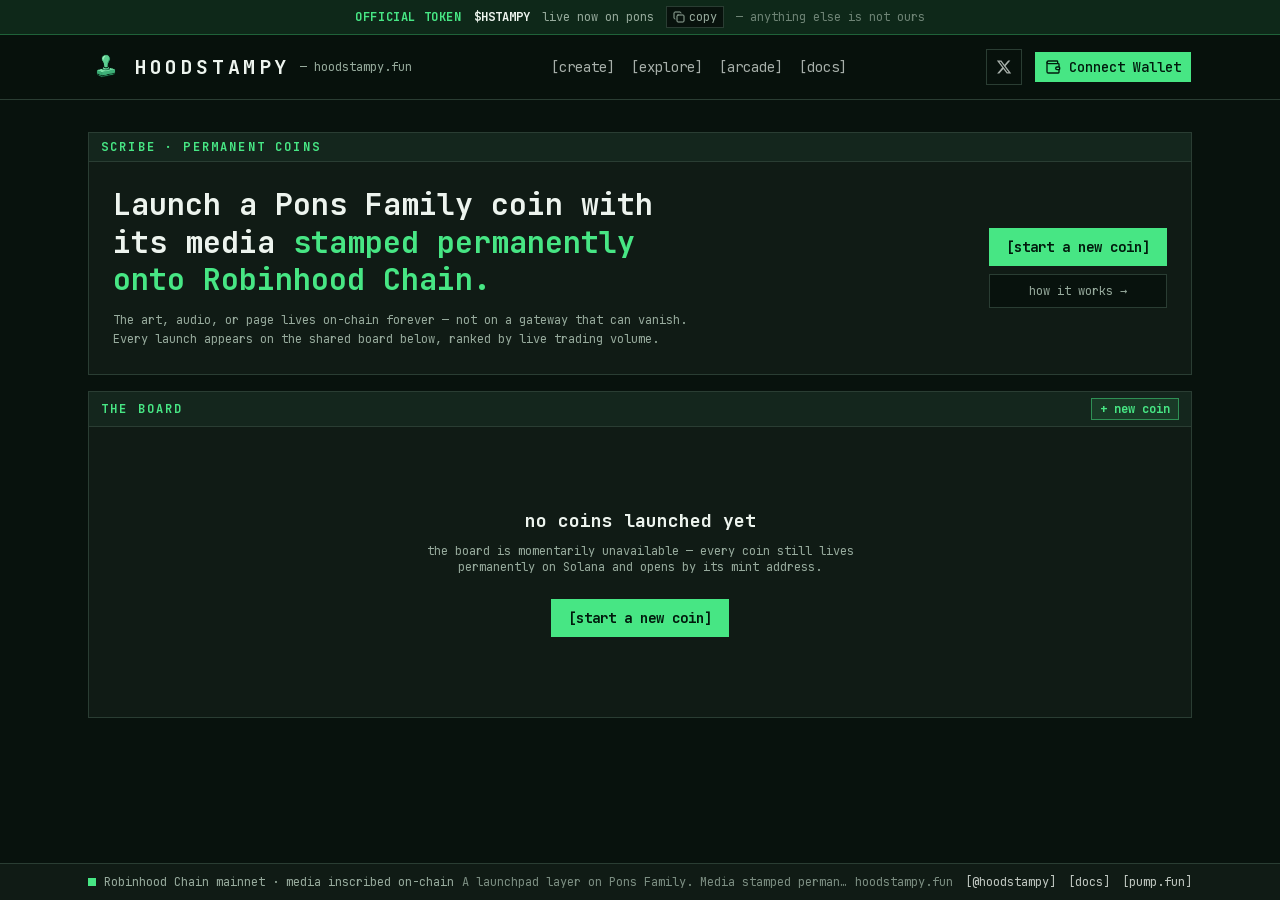
==== commit 3a4edfd5: "Update CA to 'live now on pons' and ticker to HSTAMPY" ====
--- a/index.html
+++ b/index.html
@@ -1 +1 @@
-<!DOCTYPE html><html data-dpl-id="dpl_JHpAuzr3EAzLpMGfVhuZUvar9w6V" lang="en" class="jetbrains_mono_7ea1d0f9-module__6GV5LG__variable bg-background"><head><meta charSet="utf-8"/><meta name="viewport" content="width=device-width, initial-scale=1"/><link rel="preload" href="/assets/static/immutable/media/70bc3e132a0a741e-s.p.269kn9uafm0ti.woff2" as="font" crossorigin="" type="font/woff2"/><link rel="preload" as="image" href="/stampy-logo.png?dpl=dpl_JHpAuzr3EAzLpMGfVhuZUvar9w6V"/><link rel="stylesheet" href="/assets/static/immutable/chunks/0mllt7oy7x0sg.css" data-precedence="next"/><link rel="preload" as="script" fetchPriority="low" href="/assets/static/immutable/chunks/1-6nexkas0ve4.js"/><script src="/assets/static/immutable/chunks/2fa6h3xx-tjad.js" async=""></script><script src="/assets/static/immutable/chunks/3s_6slyhed89_.js" async=""></script><script src="/assets/static/immutable/chunks/40auuzo6gck6d.js" async=""></script><script src="/assets/static/immutable/chunks/turbopack-0ezb2askm-xp-.js" async=""></script><script src="/assets/static/immutable/chunks/2iioh_e6-hd6w.js" async="" crossorigin=""></script><script src="/assets/static/immutable/chunks/3nxid_y6b7e55.js" async="" crossorigin=""></script><script src="/assets/static/immutable/chunks/2_0ifntrn2rp6.js" async="" crossorigin=""></script><script src="/assets/static/immutable/chunks/22rjjztni6tfm.js" async="" crossorigin=""></script><script src="/assets/static/immutable/chunks/2w86rm_7s64op.js" async="" crossorigin=""></script><script src="/assets/static/immutable/chunks/20ri4q6pmw8iw.js" async="" crossorigin=""></script><script src="/assets/static/immutable/chunks/2otffc-g-_y9j.js" async="" crossorigin=""></script><script src="/assets/static/immutable/chunks/11dhwhdbx7qio.js" async="" crossorigin=""></script><meta name="theme-color" content="#0f1a15"/><meta name="color-scheme" content="dark"/><title>Hoodstampy — Stamp your token into the chain</title><meta name="description" content="Launch a native Pons Family coin while permanently inscribing its media on Robinhood Chain. Real coins, on-chain media, immutable once stamped."/><meta name="generator" content="v0.app"/><link rel="icon" href="/stampy-logo.png"/><link rel="apple-touch-icon" href="/stampy-logo.png"/><meta name="next-size-adjust" content=""/><script src="/assets/static/immutable/chunks/0c0hxoamwjsbw.js" noModule=""></script></head><body class="antialiased"><div hidden=""><!--$--><!--/$--></div><div class="flex min-h-screen flex-col"><div class="border-b border-primary/30 bg-primary/10"><div class="mx-auto flex max-w-6xl flex-wrap items-center justify-center gap-x-3 gap-y-1 px-4 py-1.5 text-center font-mono text-xs"><span class="font-bold uppercase tracking-wider text-primary">Official token</span><a href="https://ponsfamily.com/coin/stammhomWdwpZtncMzJbMn2ykF5h8TcnigxDZxp288D" target="_blank" rel="noopener noreferrer" class="font-bold text-foreground underline-offset-2 hover:underline">$<!-- -->HOODSTAMPY</a><span class="hidden max-w-[46ch] truncate text-muted-foreground sm:inline">stammhomWdwpZtncMzJbMn2ykF5h8TcnigxDZxp288D</span><button type="button" aria-label="Copy official token mint address" class="inline-flex items-center gap-1 border border-border bg-background px-1.5 py-0.5 text-muted-foreground transition-colors hover:border-primary/50 hover:text-foreground"><svg xmlns="http://www.w3.org/2000/svg" width="24" height="24" viewBox="0 0 24 24" fill="none" stroke="currentColor" stroke-width="2" stroke-linecap="round" stroke-linejoin="round" class="lucide lucide-copy size-3" aria-hidden="true"><rect width="14" height="14" x="8" y="8" rx="2" ry="2"></rect><path d="M4 16c-1.1 0-2-.9-2-2V4c0-1.1.9-2 2-2h10c1.1 0 2 .9 2 2"></path></svg>copy</button><span class="hidden text-muted-foreground/70 md:inline" aria-hidden="true">— anything else is not ours</span></div></div><header class="sticky top-0 z-40 border-b border-border bg-background/85 backdrop-blur-sm"><div class="mx-auto flex h-16 max-w-6xl items-center justify-between px-4 sm:px-6"><div class="flex items-center gap-6"><a class="flex items-center gap-2.5" aria-label="Hoodstampy home" href="/"><img alt="" aria-hidden="true" width="36" height="36" decoding="async" data-nimg="1" class="size-9" style="color:transparent" src="/stampy-logo.png?dpl=dpl_JHpAuzr3EAzLpMGfVhuZUvar9w6V"/><span class="text-xl font-bold tracking-[0.18em] text-foreground">HOODSTAMPY</span><span class="hidden font-mono text-xs text-muted-foreground sm:inline">— hoodstampy.fun</span></a></div><nav class="hidden items-center gap-4 md:flex" aria-label="Primary"><a class="font-mono text-sm transition-colors text-foreground/70 hover:text-primary" href="/create">[<!-- -->create<!-- -->]</a><a class="font-mono text-sm transition-colors text-foreground/70 hover:text-primary" href="/explore">[<!-- -->explore<!-- -->]</a><a class="font-mono text-sm transition-colors text-foreground/70 hover:text-primary" href="/games">[<!-- -->arcade<!-- -->]</a><a class="font-mono text-sm transition-colors text-foreground/70 hover:text-primary" href="/docs">[<!-- -->docs<!-- -->]</a></nav><div class="flex items-center gap-3"><a href="https://x.com/hoodstampy" target="_blank" rel="noopener noreferrer" aria-label="Hoodstampy on X (@hoodstampy)" class="inline-flex size-9 items-center justify-center rounded-sm border border-border text-foreground/70 transition-colors hover:text-primary"><svg viewBox="0 0 24 24" fill="currentColor" aria-hidden="true" class="size-4"><path d="M18.244 2.25h3.308l-7.227 8.26 8.502 11.24H16.17l-5.214-6.817L4.99 21.75H1.68l7.73-8.835L1.254 2.25H8.08l4.713 6.231 5.45-6.231Zm-1.161 17.52h1.833L7.084 4.126H5.117L17.083 19.77Z"></path></svg></a><div class="hidden sm:block"><button type="button" tabindex="0" data-slot="button" class="group/button inline-flex shrink-0 items-center justify-center rounded-lg border border-transparent bg-clip-padding text-sm font-medium whitespace-nowrap transition-all outline-none select-none focus-visible:border-ring focus-visible:ring-3 focus-visible:ring-ring/50 active:not-aria-[haspopup]:translate-y-px disabled:pointer-events-none disabled:opacity-50 aria-invalid:border-destructive aria-invalid:ring-3 aria-invalid:ring-destructive/20 dark:aria-invalid:border-destructive/50 dark:aria-invalid:ring-destructive/40 [&amp;_svg]:pointer-events-none [&amp;_svg]:shrink-0 [&amp;_svg:not([class*=&#x27;size-&#x27;])]:size-4 bg-primary text-primary-foreground hover:bg-primary/80 h-8 px-2.5 has-data-[icon=inline-end]:pr-2 has-data-[icon=inline-start]:pl-2 gap-2"><svg xmlns="http://www.w3.org/2000/svg" width="24" height="24" viewBox="0 0 24 24" fill="none" stroke="currentColor" stroke-width="2" stroke-linecap="round" stroke-linejoin="round" class="lucide lucide-wallet size-4" aria-hidden="true"><path d="M19 7V4a1 1 0 0 0-1-1H5a2 2 0 0 0 0 4h15a1 1 0 0 1 1 1v4h-3a2 2 0 0 0 0 4h3a1 1 0 0 0 1-1v-2a1 1 0 0 0-1-1"></path><path d="M3 5v14a2 2 0 0 0 2 2h15a1 1 0 0 0 1-1v-4"></path></svg>Connect Wallet</button></div><button class="inline-flex size-9 items-center justify-center rounded-sm border border-border md:hidden" aria-label="Open menu" aria-expanded="false"><svg xmlns="http://www.w3.org/2000/svg" width="24" height="24" viewBox="0 0 24 24" fill="none" stroke="currentColor" stroke-width="2" stroke-linecap="round" stroke-linejoin="round" class="lucide lucide-menu size-5" aria-hidden="true"><path d="M4 5h16"></path><path d="M4 12h16"></path><path d="M4 19h16"></path></svg></button></div></div></header><main class="flex-1"><div class="mx-auto max-w-6xl space-y-4 px-4 py-8 sm:px-6"><section class="border border-border bg-card"><div class="border-b border-border bg-titlebar px-3 py-1.5"><h1 class="font-mono text-xs font-bold uppercase tracking-[0.18em] text-primary">scribe · permanent coins</h1></div><div class="flex flex-col gap-5 p-5 sm:flex-row sm:items-center sm:justify-between sm:p-6"><div class="max-w-xl"><p class="text-2xl font-bold leading-tight text-balance text-foreground sm:text-3xl">Launch a Pons Family coin with its media<!-- --> <span class="text-primary">stamped permanently onto Robinhood Chain.</span></p><p class="mt-3 font-mono text-xs leading-relaxed text-muted-foreground">The art, audio, or page lives on-chain forever — not on a gateway that can vanish. Every launch appears on the shared board below, ranked by live trading volume.</p></div><div class="flex shrink-0 flex-col gap-2"><a class="border border-primary bg-primary px-4 py-2 text-center font-mono text-sm font-bold text-primary-foreground transition-opacity hover:opacity-90" href="/create">[start a new coin]</a><a class="border border-border bg-background px-4 py-2 text-center font-mono text-xs text-muted-foreground transition-colors hover:border-primary/50 hover:text-foreground" href="/docs">how it works →</a></div></div></section><section class="border border-border bg-card"><div class="flex items-center justify-between gap-3 border-b border-border bg-titlebar px-3 py-1.5"><h2 class="font-mono text-xs font-bold uppercase tracking-[0.18em] text-primary">the board</h2><div class="flex items-center gap-2"><a class="border border-primary/50 bg-primary/10 px-2 py-0.5 font-mono text-xs font-bold text-primary transition-colors hover:bg-primary hover:text-primary-foreground" href="/create">+ new coin</a></div></div><div class="p-4"><p class="py-16 text-center font-mono text-sm text-muted-foreground">Loading the board…</p></div></section></div><!--$--><!--/$--></main><footer class="mt-10 border-t border-border bg-card"><div class="mx-auto flex max-w-6xl flex-col items-stretch gap-2 px-4 py-2.5 font-mono text-xs sm:flex-row sm:items-center sm:justify-between sm:px-6"><span class="flex items-center gap-2 text-muted-foreground"><span class="inline-block size-2 bg-primary" aria-hidden="true"></span>Robinhood Chain mainnet · media inscribed on-chain</span><span class="min-w-0 flex-1 truncate text-center text-muted-foreground/80">A launchpad layer on Pons Family. Media stamped permanently into Robinhood Chain transaction history — immutable once confirmed.</span><nav class="flex items-center gap-3 text-foreground/80" aria-label="Footer"><span class="text-muted-foreground/80">hoodstampy.fun</span><a href="https://x.com/hoodstampy" target="_blank" rel="noopener noreferrer" class="hover:text-primary">[@<!-- -->hoodstampy<!-- -->]</a><a class="hover:text-primary" href="/docs">[docs]</a><a href="https://ponsfamily.com" target="_blank" rel="noopener noreferrer" class="hover:text-primary">[pump.fun]</a></nav></div></footer></div><!--$!--><template data-dgst="BAILOUT_TO_CLIENT_SIDE_RENDERING"></template><!--/$--><script src="/assets/static/immutable/chunks/1-6nexkas0ve4.js" id="_R_" async=""></script><script>(self.__next_f=self.__next_f||[]).push([0])</script><script>self.__next_f.push([1,"1:\"$Sreact.fragment\"\n2:I[6442,[\"/assets/static/immutable/chunks/2iioh_e6-hd6w.js\",\"/assets/static/immutable/chunks/3nxid_y6b7e55.js\",\"/assets/static/immutable/chunks/2_0ifntrn2rp6.js\",\"/assets/static/immutable/chunks/22rjjztni6tfm.js\",\"/assets/static/immutable/chunks/2w86rm_7s64op.js\",\"/assets/static/immutable/chunks/20ri4q6pmw8iw.js\"],\"WalletProviders\"]\n3:I[76013,[\"/assets/static/immutable/chunks/2iioh_e6-hd6w.js\",\"/assets/static/immutable/chunks/3nxid_y6b7e55.js\",\"/assets/static/immutable/chunks/2_0ifntrn2rp6.js\",\"/assets/static/immutable/chunks/22rjjztni6tfm.js\",\"/assets/static/immutable/chunks/2w86rm_7s64op.js\",\"/assets/static/immutable/chunks/20ri4q6pmw8iw.js\"],\"TokenBanner\"]\n4:I[48303,[\"/assets/static/immutable/chunks/2iioh_e6-hd6w.js\",\"/assets/static/immutable/chunks/3nxid_y6b7e55.js\",\"/assets/static/immutable/chunks/2_0ifntrn2rp6.js\",\"/assets/static/immutable/chunks/22rjjztni6tfm.js\",\"/assets/static/immutable/chunks/2w86rm_7s64op.js\",\"/assets/static/immutable/chunks/20ri4q6pmw8iw.js\"],\"SiteHeader\"]\n5:I[11863,[\"/assets/static/immutable/chunks/2iioh_e6-hd6w.js\",\"/assets/static/immutable/chunks/3nxid_y6b7e55.js\",\"/assets/static/immutable/chunks/2_0ifntrn2rp6.js\",\"/assets/static/immutable/chunks/22rjjztni6tfm.js\",\"/assets/static/immutable/chunks/2w86rm_7s64op.js\",\"/assets/static/immutable/chunks/20ri4q6pmw8iw.js\"],\"default\"]\n6:I[82566,[\"/assets/static/immutable/chunks/2iioh_e6-hd6w.js\",\"/assets/static/immutable/chunks/3nxid_y6b7e55.js\",\"/assets/static/immutable/chunks/2_0ifntrn2rp6.js\",\"/assets/static/immutable/chunks/22rjjztni6tfm.js\",\"/assets/static/immutable/chunks/2w86rm_7s64op.js\",\"/assets/static/immutable/chunks/20ri4q6pmw8iw.js\"],\"default\"]\n7:I[73127,[\"/assets/static/immutable/chunks/2iioh_e6-hd6w.js\",\"/assets/static/immutable/chunks/3nxid_y6b7e55.js\",\"/assets/static/immutable/chunks/2_0ifntrn2rp6.js\",\"/assets/static/immutable/chunks/22rjjztni6tfm.js\",\"/assets/static/immutable/chunks/2w86rm_7s64op.js\",\"/assets/static/immutable/chunks/20ri4q6pmw8iw.js\",\"/assets/static/immutable/chunks/2otffc-g-_y9j.js\",\"/assets/static/immutable/chunks/11dhwhdbx7qio.js\"],\"\"]\n8:I[50409,[\"/assets/static/immutable/chunks/2iioh_e6-hd6w.js\",\"/assets/static/immutable/chunks/3nxid_y6b7e55.js\",\"/assets/static/immutable/chunks/2_0ifntrn2rp6.js\",\"/assets/static/immutable/chunks/22rjjztni6tfm.js\",\"/assets/static/immutable/chunks/2w86rm_7s64op.js\",\"/assets/static/immutable/chunks/20ri4q6pmw8iw.js\"],\"Analytics\"]\n10:I[30272,[\"/assets/static/immutable/chunks/2iioh_e6-hd6w.js\",\"/assets/static/immutable/chunks/3nxid_y6b7e55.js\",\"/assets/static/immutable/chunks/2_0ifntrn2rp6.js\",\"/assets/static/immutable/chunks/22rjjztni6tfm.js\",\"/assets/static/immutable/chunks/2w86rm_7s64op.js\",\"/assets/static/immutable/chunks/20ri4q6pmw8iw.js\"],\"default\",1]\n:HL[\"/assets/static/immutable/chunks/0mllt7oy7x0sg.css\",\"style\"]\n:HL[\"/assets/static/immutable/media/70bc3e132a0a741e-s.p.269kn9uafm0ti.woff2\",\"font\",{\"crossOrigin\":\"\",\"type\":\"font/woff2\"}]\n0:{\"P\":null,\"c\":[\"\",\"\"],\"q\":\"\",\"i\":false,\"f\":[[[\"\",{\"children\":[\"__PAGE__\",{},\"$undefined\",\"$undefined\",4608]},\"$undefined\",\"$undefined\",4624],[[\"$\",\"$1\",\"c\",{\"children\":[[[\"$\",\"link\",\"0\",{\"rel\":\"stylesheet\",\"href\":\"/assets/static/immutable/chunks/0mllt7oy7x0sg.css\",\"precedence\":\"next\",\"crossOrigin\":\"$undefined\",\"nonce\":\"$undefined\"}],[\"$\",\"script\",\"script-0\",{\"src\":\"/assets/static/immutable/chunks/2iioh_e6-hd6w.js\",\"async\":true,\"nonce\":\"$undefined\"}],[\"$\",\"script\",\"script-1\",{\"src\":\"/assets/static/immutable/chunks/3nxid_y6b7e55.js\",\"async\":true,\"nonce\":\"$undefined\"}],[\"$\",\"script\",\"script-2\",{\"src\":\"/assets/static/immutable/chunks/2_0ifntrn2rp6.js\",\"async\":true,\"nonce\":\"$undefined\"}],[\"$\",\"script\",\"script-3\",{\"src\":\"/assets/static/immutable/chunks/22rjjztni6tfm.js\",\"async\":true,\"nonce\":\"$undefined\"}],[\"$\",\"script\",\"script-4\",{\"src\":\"/assets/static/immutable/chunks/2w86rm_7s64op.js\",\"async\":true,\"nonce\":\"$undefined\"}],[\"$\",\"script\",\"script-5\",{\"src\":\"/assets/static/immutable/chunks/20ri4q6pmw8iw.js\",\"async\":true,\"nonce\":\"$undefined\"}]],[\"$\",\"html\",null,{\"lang\":\"en\",\"className\":\"jetbrains_mono_7ea1d0f9-module__6GV5LG__variable bg-background\",\"children\":[\"$\",\"body\",null,{\"className\":\"antialiased\",\"children\":[[\"$\",\"$L2\",null,{\"children\":[\"$\",\"div\",null,{\"className\":\"flex min-h-screen flex-col\",\"children\":[[\"$\",\"$L3\",null,{}],[\"$\",\"$L4\",null,{}],[\"$\",\"main\",null,{\"className\":\"flex-1\",\"children\":[\"$\",\"$L5\",null,{\"parallelRouterKey\":\"children\",\"error\":\"$undefined\",\"errorStyles\":\"$undefined\",\"errorScripts\":\"$undefined\",\"template\":[\"$\",\"$L6\",null,{}],\"templateStyles\":\"$undefined\",\"templateScripts\":\"$undefined\",\"notFound\":[[[\"$\",\"title\",null,{\"children\":\"404: This page could not be found.\"}],[\"$\",\"div\",null,{\"style\":{\"fontFamily\":\"system-ui,\\\"Segoe UI\\\",Roboto,Helvetica,Arial,sans-serif,\\\"Apple Color Emoji\\\",\\\"Segoe UI Emoji\\\"\",\"height\":\"100vh\",\"textAlign\":\"center\",\"display\":\"flex\",\"flexDirection\":\"column\",\"alignItems\":\"center\",\"justifyContent\":\"center\"},\"children\":[\"$\",\"div\",null,{\"children\":[[\"$\",\"style\",null,{\"dangerouslySetInnerHTML\":{\"__html\":\"body{color:#000;background:#fff;margin:0}.next-error-h1{border-right:1px solid rgba(0,0,0,.3)}@media (prefers-color-scheme:dark){body{color:#fff;background:#000}.next-error-h1{border-right:1px solid rgba(255,255,255,.3)}}\"}}],[\"$\",\"h1\",null,{\"className\":\"next-error-h1\",\"style\":{\"display\":\"inline-block\",\"margin\":\"0 20px 0 0\",\"padding\":\"0 23px 0 0\",\"fontSize\":24,\"fontWeight\":500,\"verticalAlign\":\"top\",\"lineHeight\":\"49px\"},\"children\":404}],[\"$\",\"div\",null,{\"style\":{\"display\":\"inline-block\"},\"children\":[\"$\",\"h2\",null,{\"style\":{\"fontSize\":14,\"fontWeight\":400,\"lineHeight\":\"49px\",\"margin\":0},\"children\":\"This page could not be found.\"}]}]]}]}]],[]],\"forbidden\":\"$undefined\",\"unauthorized\":\"$undefined\"}]}],[\"$\",\"footer\",null,{\"className\":\"mt-10 border-t border-border bg-card\",\"children\":[\"$\",\"div\",null,{\"className\":\"mx-auto flex max-w-6xl flex-col items-stretch gap-2 px-4 py-2.5 font-mono text-xs sm:flex-row sm:items-center sm:justify-between sm:px-6\",\"children\":[[\"$\",\"span\",null,{\"className\":\"flex items-center gap-2 text-muted-foreground\",\"children\":[[\"$\",\"span\",null,{\"className\":\"inline-block size-2 bg-primary\",\"aria-hidden\":true}],\"Robinhood Chain mainnet · media inscribed on-chain\"]}],[\"$\",\"span\",null,{\"className\":\"min-w-0 flex-1 truncate text-center text-muted-foreground/80\",\"children\":\"A launchpad layer on Pons Family. Media stamped permanently into Robinhood Chain transaction history — immutable once confirmed.\"}],[\"$\",\"nav\",null,{\"className\":\"flex items-center gap-3 text-foreground/80\",\"aria-label\":\"Footer\",\"children\":[[\"$\",\"span\",null,{\"className\":\"text-muted-foreground/80\",\"children\":\"hoodstampy.fun\"}],[\"$\",\"a\",null,{\"href\":\"https://x.com/hoodstampy\",\"target\":\"_blank\",\"rel\":\"noopener noreferrer\",\"className\":\"hover:text-primary\",\"children\":[\"[@\",\"hoodstampy\",\"]\"]}],[\"$\",\"$L7\",null,{\"href\":\"/docs\",\"className\":\"hover:text-primary\",\"children\":\"[docs]\"}],[\"$\",\"a\",null,{\"href\":\"https://ponsfamily.com\",\"target\":\"_blank\",\"rel\":\"noopener noreferrer\",\"className\":\"hover:text-primary\",\"children\":\"[pump.fun]\"}]]}]]}]}]]}]}],[\"$\",\"$L8\",null,{}]]}]}]]}],{\"children\":[[\"$\",\"$1\",\"c\",{\"children\":[[\"$\",\"div\",null,{\"className\":\"mx-auto max-w-6xl space-y-4 px-4 py-8 sm:px-6\",\"children\":[[\"$\",\"section\",null,{\"className\":\"border border-border bg-card\",\"children\":[[\"$\",\"div\",null,{\"className\":\"border-b border-border bg-titlebar px-3 py-1.5\",\"children\":[\"$\",\"h1\",null,{\"className\":\"font-mono text-xs font-bold uppercase tracking-[0.18em] text-primary\",\"children\":\"scribe · permanent coins\"}]}],[\"$\",\"div\",null,{\"className\":\"flex flex-col gap-5 p-5 sm:flex-row sm:items-center sm:justify-between sm:p-6\",\"children\":[\"$L9\",\"$La\"]}]]}],\"$Lb\"]}],[\"$Lc\",\"$Ld\"],\"$Le\"]}],{},null,false,null]},null,false,null],\"$Lf\",false]],\"m\":\"$undefined\",\"G\":[\"$10\",[\"$L11\"]],\"S\":true,\"h\":null,\"r\":\"$undefined\",\"s\":\"$undefined\",\"a\":\"$undefined\",\"l\":\"$undefined\",\"p\":\"$undefined\",\"d\":\"$undefined\"}\n12:I[47964,[\"/assets/static/immutable/chunks/2iioh_e6-hd6w.js\",\"/assets/static/immutable/chunks/3nxid_y6b7e55.js\",\"/assets/static/immutable/chunks/2_0ifntrn2rp6.js\",\"/assets/static/immutable/chunks/22rjjztni6tfm.js\",\"/assets/static/immutable/chunks/2w86rm_7s64op.js\",\"/assets/static/immutable/chunks/20ri4q6pmw8iw.js\",\"/assets/static/immutable/chunks/2otffc-g-_y9j.js\",\"/assets/static/immutable/chunks/11dhwhdbx7qio.js\"],\"ExploreGrid\"]\n13:I[66998,[\"/assets/static/immutable/chunks/2iioh_e6-hd6w.js\",\"/assets/static/immutable/chunks/3nxid_y6b7e55.js\",\"/assets/static/immutable/chunks/2_0ifntrn2rp6.js\",\"/assets/static/immutable/chunks/22rjjztni6tfm.js\",\"/assets/static/immutable/chunks/2w86rm_7s64op.js\",\"/assets/static/immutable/chunks/20ri4q6pmw8iw.js\"],\"OutletBoundary\"]\n14:\"$Sreact.suspense\"\n16:I[66998,[\"/assets/static/immutable/chunks/2iioh_e6-hd6w.js\",\"/assets/static/immutable/chunks/3nxid_y6b7e55.js\",\"/assets/static/immutable/chunks/2_0ifntrn2rp6.js\",\"/assets/static/immutable/chunks/22rjjztni6tfm.js\",\"/assets/static/immutable/chunks/2w86rm_7s64op.js\",\"/assets/static/immutable/chunks/20ri4q6pmw8iw.js\"],\"ViewportBoundary\"]\n18:I[66998,[\"/assets/static/immutable/chunks/2iioh_e6-hd6w.js\",\"/assets/static/immutable/chunks/3nxid_y6b7e55.js\",\"/assets/static/immutable/chunks/2_0ifntrn2rp6.js\",\"/assets/static/immutable/chunks/22rjjztni6tfm.js\",\"/assets/static/immutable/chunks/2w86rm_7s64op.js\",\"/assets/static/immutable/chunks/20ri4q6pmw8iw.js\"],\"MetadataBoundary\"]\n9:[\"$\",\"div\",null,{\"className\":\"max-w-xl\",\"children\":[[\"$\",\"p\",null,{\"className\":\"text-2xl font-bold leading-tight text-balance text-foreground sm:text-3xl\",\"children\":[\"Launch a Pons Family coin with its media\",\" \",[\"$\",\"span\",null,{\"className\":\"text-primary\",\"children\":\"stamped permanently onto Robinhood Chain.\"}]]}],[\"$\",\"p\",null,{\"className\":\"mt-3 font-mono text-xs leading-relaxed text-muted-foreground\",\"children\":\"The art, audio, or page lives on-chain forever — not on a gateway that can vanish. Every launch appears on the shared board below, ranked by live trading volume.\"}]]}]\na:[\"$\",\"div\",null,{\"className\":\"flex shrink-0 flex-col gap-2\",\"children\":[[\"$\",\"$L7\",null,{\"href\":\"/create\",\"className\":\"border border-primary bg-primary px-4 py-2 text-center font-mono text-sm font-bold text-primary-foreground transition-opacity hover:opacity-90\",\"children\":\"[start a new coin]\"}],[\"$\",\"$L7\",null,{\"href\":\"/docs\",\"className\":\"border border-border bg-background px-4 py-2 text-center font-mono text-xs text-muted-foreground transition-colors hover:border-primary/50 hover:text-foreground\",\"children\":\"how it works →\"}]]}]\nb:[\"$\",\"$L12\",null,{}]\nc:[\"$\",\"script\",\"script-0\",{\"src\":\"/assets/static/immutable/chunks/2otffc-g-_y9j.js\",\"async\":true,\"nonce\":\"$undefined\"}]\nd:[\"$\",\"script\",\"script-1\",{\"src\":\"/assets/static/immutable/chunks/11dhwhdbx7qio.js\",\"async\":true,\"nonce\":\"$undefined\"}]\ne:[\"$\",\"$L13\",null,{\"children\":[\"$\",\"$14\",null,{\"name\":\"Next.MetadataOutlet\",\"children\":\"$@15\"}]}]\nf:[\"$\",\"$1\",\"h\",{\"children\":[null,[\"$\",\"$L16\",null,{\"children\":\"$L17\"}],[\"$\",\"div\",null,{\"hidden\":true,\"children\":[\"$\",\"$L18\",null,{\"children\":[\"$\",\"$14\",null,{\"name\":\"Next.Metadata\",\"children\":\"$L19\"}]}]}],[\"$\",\"meta\",null,{\"name\":\"next-size-adjust\",\"content\":\"\"}]]}]\n11:[\"$\",\"link\",\"0\",{\"rel\":\"stylesheet\",\"href\":\"/assets/static/immutable/chunks/0mllt7oy7x0sg.css\",\"precedence\":\"next\",\"crossOrigin\":\"$undefined\",\"nonce\":\"$undefined\"}]\n17:[[\"$\",\"meta\",\"0\",{\"charSet\":\"utf-8\"}],[\"$\",\"meta\",\"1\",{\"name\":\"viewport\",\"content\":\"width=device-width, initial-scale=1\"}],[\"$\",\"meta\",\"2\",{\"name\":\"theme-color\",\"content\":\"#0f1a15\"}],[\"$\",\"meta\",\"3\",{\"name\":\"color-scheme\",\"content\":\"dark\"}]]\n1a:I[46802,[\"/assets/static/immutable/chunks/2iioh_e6-hd6w.js\",\"/assets/static/immutable/chunks/3nxid_y6b7e55.js\",\"/assets/static/immutable/chunks/2_0ifntrn2rp6.js\",\"/assets/static/immutable/chunks/22rjjztni6tfm.js\",\"/assets/static/immutable/chunks/2w86rm_7s64op.js\",\"/assets/static/immutable/chunks/20ri4q6pmw8iw.js\"],\"IconMark\"]\n15:null\n19:[[\"$\",\"title\",\"0\",{\"children\":\"Hoodstampy — Stamp your token into the chain\"}],[\"$\",\"meta\",\"1\",{\"name\":\"description\",\"content\":\"Launch a native Pons Family coin while permanently inscribing its media on Robinhood Chain. Real coins, on-chain media, immutable once stamped.\"}],[\"$\",\"meta\",\"2\",{\"name\":\"generator\",\"content\":\"v0.app\"}],[\"$\",\"link\",\"3\",{\"rel\":\"icon\",\"href\":\"/stampy-logo.png\"}],[\"$\",\"link\",\"4\",{\"rel\":\"apple-touch-icon\",\"href\":\"/stampy-logo.png\"}],[\"$\",\"$L1a\",\"5\",{}]]\n"])</script></body></html>+<!DOCTYPE html><html data-dpl-id="dpl_JHpAuzr3EAzLpMGfVhuZUvar9w6V" lang="en" class="jetbrains_mono_7ea1d0f9-module__6GV5LG__variable bg-background"><head><meta charSet="utf-8"/><meta name="viewport" content="width=device-width, initial-scale=1"/><link rel="preload" href="/assets/static/immutable/media/70bc3e132a0a741e-s.p.269kn9uafm0ti.woff2" as="font" crossorigin="" type="font/woff2"/><link rel="preload" as="image" href="/stampy-logo.png?dpl=dpl_JHpAuzr3EAzLpMGfVhuZUvar9w6V"/><link rel="stylesheet" href="/assets/static/immutable/chunks/0mllt7oy7x0sg.css" data-precedence="next"/><link rel="preload" as="script" fetchPriority="low" href="/assets/static/immutable/chunks/1-6nexkas0ve4.js"/><script src="/assets/static/immutable/chunks/2fa6h3xx-tjad.js" async=""></script><script src="/assets/static/immutable/chunks/3s_6slyhed89_.js" async=""></script><script src="/assets/static/immutable/chunks/40auuzo6gck6d.js" async=""></script><script src="/assets/static/immutable/chunks/turbopack-0ezb2askm-xp-.js" async=""></script><script src="/assets/static/immutable/chunks/2iioh_e6-hd6w.js" async="" crossorigin=""></script><script src="/assets/static/immutable/chunks/3nxid_y6b7e55.js" async="" crossorigin=""></script><script src="/assets/static/immutable/chunks/2_0ifntrn2rp6.js" async="" crossorigin=""></script><script src="/assets/static/immutable/chunks/22rjjztni6tfm.js" async="" crossorigin=""></script><script src="/assets/static/immutable/chunks/2w86rm_7s64op.js" async="" crossorigin=""></script><script src="/assets/static/immutable/chunks/20ri4q6pmw8iw.js" async="" crossorigin=""></script><script src="/assets/static/immutable/chunks/2otffc-g-_y9j.js" async="" crossorigin=""></script><script src="/assets/static/immutable/chunks/11dhwhdbx7qio.js" async="" crossorigin=""></script><meta name="theme-color" content="#0f1a15"/><meta name="color-scheme" content="dark"/><title>Hoodstampy — Stamp your token into the chain</title><meta name="description" content="Launch a native Pons Family coin while permanently inscribing its media on Robinhood Chain. Real coins, on-chain media, immutable once stamped."/><meta name="generator" content="v0.app"/><link rel="icon" href="/stampy-logo.png"/><link rel="apple-touch-icon" href="/stampy-logo.png"/><meta name="next-size-adjust" content=""/><script src="/assets/static/immutable/chunks/0c0hxoamwjsbw.js" noModule=""></script></head><body class="antialiased"><div hidden=""><!--$--><!--/$--></div><div class="flex min-h-screen flex-col"><div class="border-b border-primary/30 bg-primary/10"><div class="mx-auto flex max-w-6xl flex-wrap items-center justify-center gap-x-3 gap-y-1 px-4 py-1.5 text-center font-mono text-xs"><span class="font-bold uppercase tracking-wider text-primary">Official token</span><a href="https://ponsfamily.com/coin/live now on pons" target="_blank" rel="noopener noreferrer" class="font-bold text-foreground underline-offset-2 hover:underline">$<!-- -->HSTAMPY</a><span class="hidden max-w-[46ch] truncate text-muted-foreground sm:inline">live now on pons</span><button type="button" aria-label="Copy official token mint address" class="inline-flex items-center gap-1 border border-border bg-background px-1.5 py-0.5 text-muted-foreground transition-colors hover:border-primary/50 hover:text-foreground"><svg xmlns="http://www.w3.org/2000/svg" width="24" height="24" viewBox="0 0 24 24" fill="none" stroke="currentColor" stroke-width="2" stroke-linecap="round" stroke-linejoin="round" class="lucide lucide-copy size-3" aria-hidden="true"><rect width="14" height="14" x="8" y="8" rx="2" ry="2"></rect><path d="M4 16c-1.1 0-2-.9-2-2V4c0-1.1.9-2 2-2h10c1.1 0 2 .9 2 2"></path></svg>copy</button><span class="hidden text-muted-foreground/70 md:inline" aria-hidden="true">— anything else is not ours</span></div></div><header class="sticky top-0 z-40 border-b border-border bg-background/85 backdrop-blur-sm"><div class="mx-auto flex h-16 max-w-6xl items-center justify-between px-4 sm:px-6"><div class="flex items-center gap-6"><a class="flex items-center gap-2.5" aria-label="Hoodstampy home" href="/"><img alt="" aria-hidden="true" width="36" height="36" decoding="async" data-nimg="1" class="size-9" style="color:transparent" src="/stampy-logo.png?dpl=dpl_JHpAuzr3EAzLpMGfVhuZUvar9w6V"/><span class="text-xl font-bold tracking-[0.18em] text-foreground">HOODSTAMPY</span><span class="hidden font-mono text-xs text-muted-foreground sm:inline">— hoodstampy.fun</span></a></div><nav class="hidden items-center gap-4 md:flex" aria-label="Primary"><a class="font-mono text-sm transition-colors text-foreground/70 hover:text-primary" href="/create">[<!-- -->create<!-- -->]</a><a class="font-mono text-sm transition-colors text-foreground/70 hover:text-primary" href="/explore">[<!-- -->explore<!-- -->]</a><a class="font-mono text-sm transition-colors text-foreground/70 hover:text-primary" href="/games">[<!-- -->arcade<!-- -->]</a><a class="font-mono text-sm transition-colors text-foreground/70 hover:text-primary" href="/docs">[<!-- -->docs<!-- -->]</a></nav><div class="flex items-center gap-3"><a href="https://x.com/hoodstampy" target="_blank" rel="noopener noreferrer" aria-label="Hoodstampy on X (@hoodstampy)" class="inline-flex size-9 items-center justify-center rounded-sm border border-border text-foreground/70 transition-colors hover:text-primary"><svg viewBox="0 0 24 24" fill="currentColor" aria-hidden="true" class="size-4"><path d="M18.244 2.25h3.308l-7.227 8.26 8.502 11.24H16.17l-5.214-6.817L4.99 21.75H1.68l7.73-8.835L1.254 2.25H8.08l4.713 6.231 5.45-6.231Zm-1.161 17.52h1.833L7.084 4.126H5.117L17.083 19.77Z"></path></svg></a><div class="hidden sm:block"><button type="button" tabindex="0" data-slot="button" class="group/button inline-flex shrink-0 items-center justify-center rounded-lg border border-transparent bg-clip-padding text-sm font-medium whitespace-nowrap transition-all outline-none select-none focus-visible:border-ring focus-visible:ring-3 focus-visible:ring-ring/50 active:not-aria-[haspopup]:translate-y-px disabled:pointer-events-none disabled:opacity-50 aria-invalid:border-destructive aria-invalid:ring-3 aria-invalid:ring-destructive/20 dark:aria-invalid:border-destructive/50 dark:aria-invalid:ring-destructive/40 [&amp;_svg]:pointer-events-none [&amp;_svg]:shrink-0 [&amp;_svg:not([class*=&#x27;size-&#x27;])]:size-4 bg-primary text-primary-foreground hover:bg-primary/80 h-8 px-2.5 has-data-[icon=inline-end]:pr-2 has-data-[icon=inline-start]:pl-2 gap-2"><svg xmlns="http://www.w3.org/2000/svg" width="24" height="24" viewBox="0 0 24 24" fill="none" stroke="currentColor" stroke-width="2" stroke-linecap="round" stroke-linejoin="round" class="lucide lucide-wallet size-4" aria-hidden="true"><path d="M19 7V4a1 1 0 0 0-1-1H5a2 2 0 0 0 0 4h15a1 1 0 0 1 1 1v4h-3a2 2 0 0 0 0 4h3a1 1 0 0 0 1-1v-2a1 1 0 0 0-1-1"></path><path d="M3 5v14a2 2 0 0 0 2 2h15a1 1 0 0 0 1-1v-4"></path></svg>Connect Wallet</button></div><button class="inline-flex size-9 items-center justify-center rounded-sm border border-border md:hidden" aria-label="Open menu" aria-expanded="false"><svg xmlns="http://www.w3.org/2000/svg" width="24" height="24" viewBox="0 0 24 24" fill="none" stroke="currentColor" stroke-width="2" stroke-linecap="round" stroke-linejoin="round" class="lucide lucide-menu size-5" aria-hidden="true"><path d="M4 5h16"></path><path d="M4 12h16"></path><path d="M4 19h16"></path></svg></button></div></div></header><main class="flex-1"><div class="mx-auto max-w-6xl space-y-4 px-4 py-8 sm:px-6"><section class="border border-border bg-card"><div class="border-b border-border bg-titlebar px-3 py-1.5"><h1 class="font-mono text-xs font-bold uppercase tracking-[0.18em] text-primary">scribe · permanent coins</h1></div><div class="flex flex-col gap-5 p-5 sm:flex-row sm:items-center sm:justify-between sm:p-6"><div class="max-w-xl"><p class="text-2xl font-bold leading-tight text-balance text-foreground sm:text-3xl">Launch a Pons Family coin with its media<!-- --> <span class="text-primary">stamped permanently onto Robinhood Chain.</span></p><p class="mt-3 font-mono text-xs leading-relaxed text-muted-foreground">The art, audio, or page lives on-chain forever — not on a gateway that can vanish. Every launch appears on the shared board below, ranked by live trading volume.</p></div><div class="flex shrink-0 flex-col gap-2"><a class="border border-primary bg-primary px-4 py-2 text-center font-mono text-sm font-bold text-primary-foreground transition-opacity hover:opacity-90" href="/create">[start a new coin]</a><a class="border border-border bg-background px-4 py-2 text-center font-mono text-xs text-muted-foreground transition-colors hover:border-primary/50 hover:text-foreground" href="/docs">how it works →</a></div></div></section><section class="border border-border bg-card"><div class="flex items-center justify-between gap-3 border-b border-border bg-titlebar px-3 py-1.5"><h2 class="font-mono text-xs font-bold uppercase tracking-[0.18em] text-primary">the board</h2><div class="flex items-center gap-2"><a class="border border-primary/50 bg-primary/10 px-2 py-0.5 font-mono text-xs font-bold text-primary transition-colors hover:bg-primary hover:text-primary-foreground" href="/create">+ new coin</a></div></div><div class="p-4"><p class="py-16 text-center font-mono text-sm text-muted-foreground">Loading the board…</p></div></section></div><!--$--><!--/$--></main><footer class="mt-10 border-t border-border bg-card"><div class="mx-auto flex max-w-6xl flex-col items-stretch gap-2 px-4 py-2.5 font-mono text-xs sm:flex-row sm:items-center sm:justify-between sm:px-6"><span class="flex items-center gap-2 text-muted-foreground"><span class="inline-block size-2 bg-primary" aria-hidden="true"></span>Robinhood Chain mainnet · media inscribed on-chain</span><span class="min-w-0 flex-1 truncate text-center text-muted-foreground/80">A launchpad layer on Pons Family. Media stamped permanently into Robinhood Chain transaction history — immutable once confirmed.</span><nav class="flex items-center gap-3 text-foreground/80" aria-label="Footer"><span class="text-muted-foreground/80">hoodstampy.fun</span><a href="https://x.com/hoodstampy" target="_blank" rel="noopener noreferrer" class="hover:text-primary">[@<!-- -->hoodstampy<!-- -->]</a><a class="hover:text-primary" href="/docs">[docs]</a><a href="https://ponsfamily.com" target="_blank" rel="noopener noreferrer" class="hover:text-primary">[pump.fun]</a></nav></div></footer></div><!--$!--><template data-dgst="BAILOUT_TO_CLIENT_SIDE_RENDERING"></template><!--/$--><script src="/assets/static/immutable/chunks/1-6nexkas0ve4.js" id="_R_" async=""></script><script>(self.__next_f=self.__next_f||[]).push([0])</script><script>self.__next_f.push([1,"1:\"$Sreact.fragment\"\n2:I[6442,[\"/assets/static/immutable/chunks/2iioh_e6-hd6w.js\",\"/assets/static/immutable/chunks/3nxid_y6b7e55.js\",\"/assets/static/immutable/chunks/2_0ifntrn2rp6.js\",\"/assets/static/immutable/chunks/22rjjztni6tfm.js\",\"/assets/static/immutable/chunks/2w86rm_7s64op.js\",\"/assets/static/immutable/chunks/20ri4q6pmw8iw.js\"],\"WalletProviders\"]\n3:I[76013,[\"/assets/static/immutable/chunks/2iioh_e6-hd6w.js\",\"/assets/static/immutable/chunks/3nxid_y6b7e55.js\",\"/assets/static/immutable/chunks/2_0ifntrn2rp6.js\",\"/assets/static/immutable/chunks/22rjjztni6tfm.js\",\"/assets/static/immutable/chunks/2w86rm_7s64op.js\",\"/assets/static/immutable/chunks/20ri4q6pmw8iw.js\"],\"TokenBanner\"]\n4:I[48303,[\"/assets/static/immutable/chunks/2iioh_e6-hd6w.js\",\"/assets/static/immutable/chunks/3nxid_y6b7e55.js\",\"/assets/static/immutable/chunks/2_0ifntrn2rp6.js\",\"/assets/static/immutable/chunks/22rjjztni6tfm.js\",\"/assets/static/immutable/chunks/2w86rm_7s64op.js\",\"/assets/static/immutable/chunks/20ri4q6pmw8iw.js\"],\"SiteHeader\"]\n5:I[11863,[\"/assets/static/immutable/chunks/2iioh_e6-hd6w.js\",\"/assets/static/immutable/chunks/3nxid_y6b7e55.js\",\"/assets/static/immutable/chunks/2_0ifntrn2rp6.js\",\"/assets/static/immutable/chunks/22rjjztni6tfm.js\",\"/assets/static/immutable/chunks/2w86rm_7s64op.js\",\"/assets/static/immutable/chunks/20ri4q6pmw8iw.js\"],\"default\"]\n6:I[82566,[\"/assets/static/immutable/chunks/2iioh_e6-hd6w.js\",\"/assets/static/immutable/chunks/3nxid_y6b7e55.js\",\"/assets/static/immutable/chunks/2_0ifntrn2rp6.js\",\"/assets/static/immutable/chunks/22rjjztni6tfm.js\",\"/assets/static/immutable/chunks/2w86rm_7s64op.js\",\"/assets/static/immutable/chunks/20ri4q6pmw8iw.js\"],\"default\"]\n7:I[73127,[\"/assets/static/immutable/chunks/2iioh_e6-hd6w.js\",\"/assets/static/immutable/chunks/3nxid_y6b7e55.js\",\"/assets/static/immutable/chunks/2_0ifntrn2rp6.js\",\"/assets/static/immutable/chunks/22rjjztni6tfm.js\",\"/assets/static/immutable/chunks/2w86rm_7s64op.js\",\"/assets/static/immutable/chunks/20ri4q6pmw8iw.js\",\"/assets/static/immutable/chunks/2otffc-g-_y9j.js\",\"/assets/static/immutable/chunks/11dhwhdbx7qio.js\"],\"\"]\n8:I[50409,[\"/assets/static/immutable/chunks/2iioh_e6-hd6w.js\",\"/assets/static/immutable/chunks/3nxid_y6b7e55.js\",\"/assets/static/immutable/chunks/2_0ifntrn2rp6.js\",\"/assets/static/immutable/chunks/22rjjztni6tfm.js\",\"/assets/static/immutable/chunks/2w86rm_7s64op.js\",\"/assets/static/immutable/chunks/20ri4q6pmw8iw.js\"],\"Analytics\"]\n10:I[30272,[\"/assets/static/immutable/chunks/2iioh_e6-hd6w.js\",\"/assets/static/immutable/chunks/3nxid_y6b7e55.js\",\"/assets/static/immutable/chunks/2_0ifntrn2rp6.js\",\"/assets/static/immutable/chunks/22rjjztni6tfm.js\",\"/assets/static/immutable/chunks/2w86rm_7s64op.js\",\"/assets/static/immutable/chunks/20ri4q6pmw8iw.js\"],\"default\",1]\n:HL[\"/assets/static/immutable/chunks/0mllt7oy7x0sg.css\",\"style\"]\n:HL[\"/assets/static/immutable/media/70bc3e132a0a741e-s.p.269kn9uafm0ti.woff2\",\"font\",{\"crossOrigin\":\"\",\"type\":\"font/woff2\"}]\n0:{\"P\":null,\"c\":[\"\",\"\"],\"q\":\"\",\"i\":false,\"f\":[[[\"\",{\"children\":[\"__PAGE__\",{},\"$undefined\",\"$undefined\",4608]},\"$undefined\",\"$undefined\",4624],[[\"$\",\"$1\",\"c\",{\"children\":[[[\"$\",\"link\",\"0\",{\"rel\":\"stylesheet\",\"href\":\"/assets/static/immutable/chunks/0mllt7oy7x0sg.css\",\"precedence\":\"next\",\"crossOrigin\":\"$undefined\",\"nonce\":\"$undefined\"}],[\"$\",\"script\",\"script-0\",{\"src\":\"/assets/static/immutable/chunks/2iioh_e6-hd6w.js\",\"async\":true,\"nonce\":\"$undefined\"}],[\"$\",\"script\",\"script-1\",{\"src\":\"/assets/static/immutable/chunks/3nxid_y6b7e55.js\",\"async\":true,\"nonce\":\"$undefined\"}],[\"$\",\"script\",\"script-2\",{\"src\":\"/assets/static/immutable/chunks/2_0ifntrn2rp6.js\",\"async\":true,\"nonce\":\"$undefined\"}],[\"$\",\"script\",\"script-3\",{\"src\":\"/assets/static/immutable/chunks/22rjjztni6tfm.js\",\"async\":true,\"nonce\":\"$undefined\"}],[\"$\",\"script\",\"script-4\",{\"src\":\"/assets/static/immutable/chunks/2w86rm_7s64op.js\",\"async\":true,\"nonce\":\"$undefined\"}],[\"$\",\"script\",\"script-5\",{\"src\":\"/assets/static/immutable/chunks/20ri4q6pmw8iw.js\",\"async\":true,\"nonce\":\"$undefined\"}]],[\"$\",\"html\",null,{\"lang\":\"en\",\"className\":\"jetbrains_mono_7ea1d0f9-module__6GV5LG__variable bg-background\",\"children\":[\"$\",\"body\",null,{\"className\":\"antialiased\",\"children\":[[\"$\",\"$L2\",null,{\"children\":[\"$\",\"div\",null,{\"className\":\"flex min-h-screen flex-col\",\"children\":[[\"$\",\"$L3\",null,{}],[\"$\",\"$L4\",null,{}],[\"$\",\"main\",null,{\"className\":\"flex-1\",\"children\":[\"$\",\"$L5\",null,{\"parallelRouterKey\":\"children\",\"error\":\"$undefined\",\"errorStyles\":\"$undefined\",\"errorScripts\":\"$undefined\",\"template\":[\"$\",\"$L6\",null,{}],\"templateStyles\":\"$undefined\",\"templateScripts\":\"$undefined\",\"notFound\":[[[\"$\",\"title\",null,{\"children\":\"404: This page could not be found.\"}],[\"$\",\"div\",null,{\"style\":{\"fontFamily\":\"system-ui,\\\"Segoe UI\\\",Roboto,Helvetica,Arial,sans-serif,\\\"Apple Color Emoji\\\",\\\"Segoe UI Emoji\\\"\",\"height\":\"100vh\",\"textAlign\":\"center\",\"display\":\"flex\",\"flexDirection\":\"column\",\"alignItems\":\"center\",\"justifyContent\":\"center\"},\"children\":[\"$\",\"div\",null,{\"children\":[[\"$\",\"style\",null,{\"dangerouslySetInnerHTML\":{\"__html\":\"body{color:#000;background:#fff;margin:0}.next-error-h1{border-right:1px solid rgba(0,0,0,.3)}@media (prefers-color-scheme:dark){body{color:#fff;background:#000}.next-error-h1{border-right:1px solid rgba(255,255,255,.3)}}\"}}],[\"$\",\"h1\",null,{\"className\":\"next-error-h1\",\"style\":{\"display\":\"inline-block\",\"margin\":\"0 20px 0 0\",\"padding\":\"0 23px 0 0\",\"fontSize\":24,\"fontWeight\":500,\"verticalAlign\":\"top\",\"lineHeight\":\"49px\"},\"children\":404}],[\"$\",\"div\",null,{\"style\":{\"display\":\"inline-block\"},\"children\":[\"$\",\"h2\",null,{\"style\":{\"fontSize\":14,\"fontWeight\":400,\"lineHeight\":\"49px\",\"margin\":0},\"children\":\"This page could not be found.\"}]}]]}]}]],[]],\"forbidden\":\"$undefined\",\"unauthorized\":\"$undefined\"}]}],[\"$\",\"footer\",null,{\"className\":\"mt-10 border-t border-border bg-card\",\"children\":[\"$\",\"div\",null,{\"className\":\"mx-auto flex max-w-6xl flex-col items-stretch gap-2 px-4 py-2.5 font-mono text-xs sm:flex-row sm:items-center sm:justify-between sm:px-6\",\"children\":[[\"$\",\"span\",null,{\"className\":\"flex items-center gap-2 text-muted-foreground\",\"children\":[[\"$\",\"span\",null,{\"className\":\"inline-block size-2 bg-primary\",\"aria-hidden\":true}],\"Robinhood Chain mainnet · media inscribed on-chain\"]}],[\"$\",\"span\",null,{\"className\":\"min-w-0 flex-1 truncate text-center text-muted-foreground/80\",\"children\":\"A launchpad layer on Pons Family. Media stamped permanently into Robinhood Chain transaction history — immutable once confirmed.\"}],[\"$\",\"nav\",null,{\"className\":\"flex items-center gap-3 text-foreground/80\",\"aria-label\":\"Footer\",\"children\":[[\"$\",\"span\",null,{\"className\":\"text-muted-foreground/80\",\"children\":\"hoodstampy.fun\"}],[\"$\",\"a\",null,{\"href\":\"https://x.com/hoodstampy\",\"target\":\"_blank\",\"rel\":\"noopener noreferrer\",\"className\":\"hover:text-primary\",\"children\":[\"[@\",\"hoodstampy\",\"]\"]}],[\"$\",\"$L7\",null,{\"href\":\"/docs\",\"className\":\"hover:text-primary\",\"children\":\"[docs]\"}],[\"$\",\"a\",null,{\"href\":\"https://ponsfamily.com\",\"target\":\"_blank\",\"rel\":\"noopener noreferrer\",\"className\":\"hover:text-primary\",\"children\":\"[pump.fun]\"}]]}]]}]}]]}]}],[\"$\",\"$L8\",null,{}]]}]}]]}],{\"children\":[[\"$\",\"$1\",\"c\",{\"children\":[[\"$\",\"div\",null,{\"className\":\"mx-auto max-w-6xl space-y-4 px-4 py-8 sm:px-6\",\"children\":[[\"$\",\"section\",null,{\"className\":\"border border-border bg-card\",\"children\":[[\"$\",\"div\",null,{\"className\":\"border-b border-border bg-titlebar px-3 py-1.5\",\"children\":[\"$\",\"h1\",null,{\"className\":\"font-mono text-xs font-bold uppercase tracking-[0.18em] text-primary\",\"children\":\"scribe · permanent coins\"}]}],[\"$\",\"div\",null,{\"className\":\"flex flex-col gap-5 p-5 sm:flex-row sm:items-center sm:justify-between sm:p-6\",\"children\":[\"$L9\",\"$La\"]}]]}],\"$Lb\"]}],[\"$Lc\",\"$Ld\"],\"$Le\"]}],{},null,false,null]},null,false,null],\"$Lf\",false]],\"m\":\"$undefined\",\"G\":[\"$10\",[\"$L11\"]],\"S\":true,\"h\":null,\"r\":\"$undefined\",\"s\":\"$undefined\",\"a\":\"$undefined\",\"l\":\"$undefined\",\"p\":\"$undefined\",\"d\":\"$undefined\"}\n12:I[47964,[\"/assets/static/immutable/chunks/2iioh_e6-hd6w.js\",\"/assets/static/immutable/chunks/3nxid_y6b7e55.js\",\"/assets/static/immutable/chunks/2_0ifntrn2rp6.js\",\"/assets/static/immutable/chunks/22rjjztni6tfm.js\",\"/assets/static/immutable/chunks/2w86rm_7s64op.js\",\"/assets/static/immutable/chunks/20ri4q6pmw8iw.js\",\"/assets/static/immutable/chunks/2otffc-g-_y9j.js\",\"/assets/static/immutable/chunks/11dhwhdbx7qio.js\"],\"ExploreGrid\"]\n13:I[66998,[\"/assets/static/immutable/chunks/2iioh_e6-hd6w.js\",\"/assets/static/immutable/chunks/3nxid_y6b7e55.js\",\"/assets/static/immutable/chunks/2_0ifntrn2rp6.js\",\"/assets/static/immutable/chunks/22rjjztni6tfm.js\",\"/assets/static/immutable/chunks/2w86rm_7s64op.js\",\"/assets/static/immutable/chunks/20ri4q6pmw8iw.js\"],\"OutletBoundary\"]\n14:\"$Sreact.suspense\"\n16:I[66998,[\"/assets/static/immutable/chunks/2iioh_e6-hd6w.js\",\"/assets/static/immutable/chunks/3nxid_y6b7e55.js\",\"/assets/static/immutable/chunks/2_0ifntrn2rp6.js\",\"/assets/static/immutable/chunks/22rjjztni6tfm.js\",\"/assets/static/immutable/chunks/2w86rm_7s64op.js\",\"/assets/static/immutable/chunks/20ri4q6pmw8iw.js\"],\"ViewportBoundary\"]\n18:I[66998,[\"/assets/static/immutable/chunks/2iioh_e6-hd6w.js\",\"/assets/static/immutable/chunks/3nxid_y6b7e55.js\",\"/assets/static/immutable/chunks/2_0ifntrn2rp6.js\",\"/assets/static/immutable/chunks/22rjjztni6tfm.js\",\"/assets/static/immutable/chunks/2w86rm_7s64op.js\",\"/assets/static/immutable/chunks/20ri4q6pmw8iw.js\"],\"MetadataBoundary\"]\n9:[\"$\",\"div\",null,{\"className\":\"max-w-xl\",\"children\":[[\"$\",\"p\",null,{\"className\":\"text-2xl font-bold leading-tight text-balance text-foreground sm:text-3xl\",\"children\":[\"Launch a Pons Family coin with its media\",\" \",[\"$\",\"span\",null,{\"className\":\"text-primary\",\"children\":\"stamped permanently onto Robinhood Chain.\"}]]}],[\"$\",\"p\",null,{\"className\":\"mt-3 font-mono text-xs leading-relaxed text-muted-foreground\",\"children\":\"The art, audio, or page lives on-chain forever — not on a gateway that can vanish. Every launch appears on the shared board below, ranked by live trading volume.\"}]]}]\na:[\"$\",\"div\",null,{\"className\":\"flex shrink-0 flex-col gap-2\",\"children\":[[\"$\",\"$L7\",null,{\"href\":\"/create\",\"className\":\"border border-primary bg-primary px-4 py-2 text-center font-mono text-sm font-bold text-primary-foreground transition-opacity hover:opacity-90\",\"children\":\"[start a new coin]\"}],[\"$\",\"$L7\",null,{\"href\":\"/docs\",\"className\":\"border border-border bg-background px-4 py-2 text-center font-mono text-xs text-muted-foreground transition-colors hover:border-primary/50 hover:text-foreground\",\"children\":\"how it works →\"}]]}]\nb:[\"$\",\"$L12\",null,{}]\nc:[\"$\",\"script\",\"script-0\",{\"src\":\"/assets/static/immutable/chunks/2otffc-g-_y9j.js\",\"async\":true,\"nonce\":\"$undefined\"}]\nd:[\"$\",\"script\",\"script-1\",{\"src\":\"/assets/static/immutable/chunks/11dhwhdbx7qio.js\",\"async\":true,\"nonce\":\"$undefined\"}]\ne:[\"$\",\"$L13\",null,{\"children\":[\"$\",\"$14\",null,{\"name\":\"Next.MetadataOutlet\",\"children\":\"$@15\"}]}]\nf:[\"$\",\"$1\",\"h\",{\"children\":[null,[\"$\",\"$L16\",null,{\"children\":\"$L17\"}],[\"$\",\"div\",null,{\"hidden\":true,\"children\":[\"$\",\"$L18\",null,{\"children\":[\"$\",\"$14\",null,{\"name\":\"Next.Metadata\",\"children\":\"$L19\"}]}]}],[\"$\",\"meta\",null,{\"name\":\"next-size-adjust\",\"content\":\"\"}]]}]\n11:[\"$\",\"link\",\"0\",{\"rel\":\"stylesheet\",\"href\":\"/assets/static/immutable/chunks/0mllt7oy7x0sg.css\",\"precedence\":\"next\",\"crossOrigin\":\"$undefined\",\"nonce\":\"$undefined\"}]\n17:[[\"$\",\"meta\",\"0\",{\"charSet\":\"utf-8\"}],[\"$\",\"meta\",\"1\",{\"name\":\"viewport\",\"content\":\"width=device-width, initial-scale=1\"}],[\"$\",\"meta\",\"2\",{\"name\":\"theme-color\",\"content\":\"#0f1a15\"}],[\"$\",\"meta\",\"3\",{\"name\":\"color-scheme\",\"content\":\"dark\"}]]\n1a:I[46802,[\"/assets/static/immutable/chunks/2iioh_e6-hd6w.js\",\"/assets/static/immutable/chunks/3nxid_y6b7e55.js\",\"/assets/static/immutable/chunks/2_0ifntrn2rp6.js\",\"/assets/static/immutable/chunks/22rjjztni6tfm.js\",\"/assets/static/immutable/chunks/2w86rm_7s64op.js\",\"/assets/static/immutable/chunks/20ri4q6pmw8iw.js\"],\"IconMark\"]\n15:null\n19:[[\"$\",\"title\",\"0\",{\"children\":\"Hoodstampy — Stamp your token into the chain\"}],[\"$\",\"meta\",\"1\",{\"name\":\"description\",\"content\":\"Launch a native Pons Family coin while permanently inscribing its media on Robinhood Chain. Real coins, on-chain media, immutable once stamped.\"}],[\"$\",\"meta\",\"2\",{\"name\":\"generator\",\"content\":\"v0.app\"}],[\"$\",\"link\",\"3\",{\"rel\":\"icon\",\"href\":\"/stampy-logo.png\"}],[\"$\",\"link\",\"4\",{\"rel\":\"apple-touch-icon\",\"href\":\"/stampy-logo.png\"}],[\"$\",\"$L1a\",\"5\",{}]]\n"])</script></body></html>
